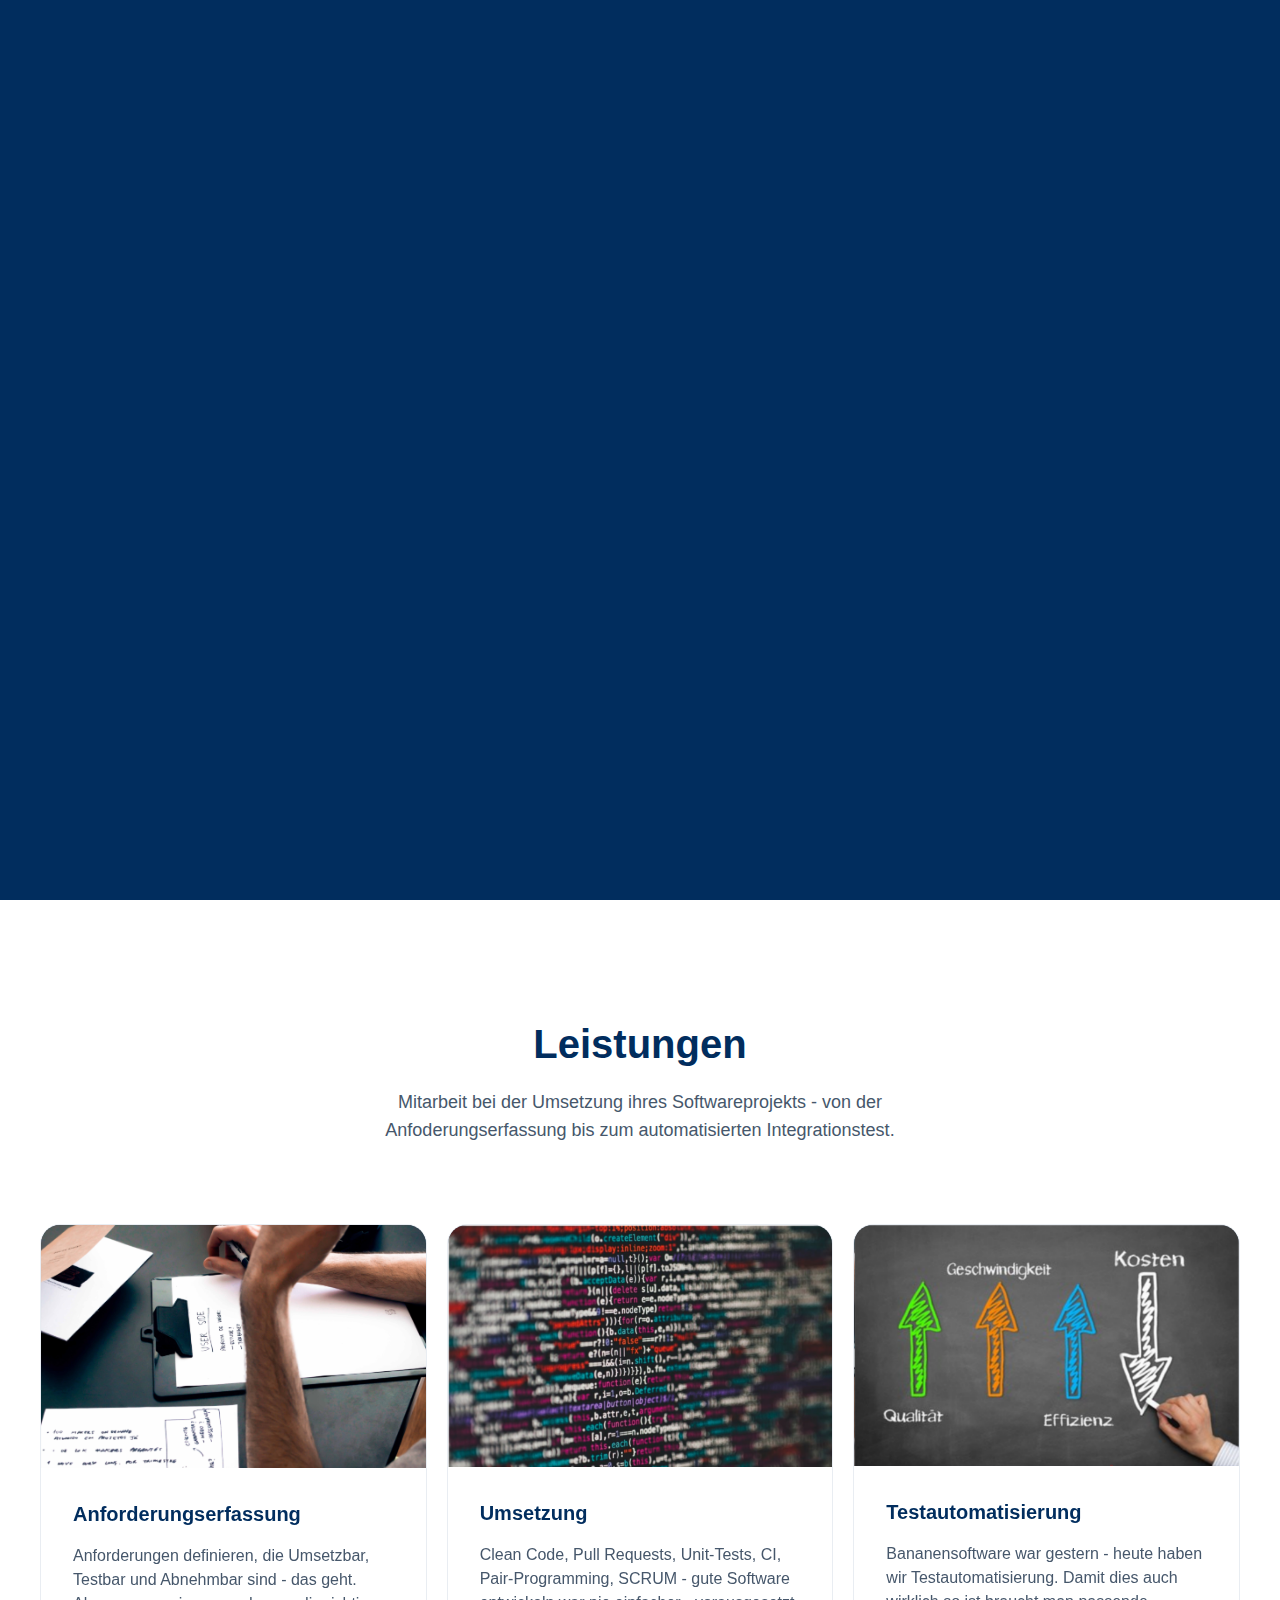
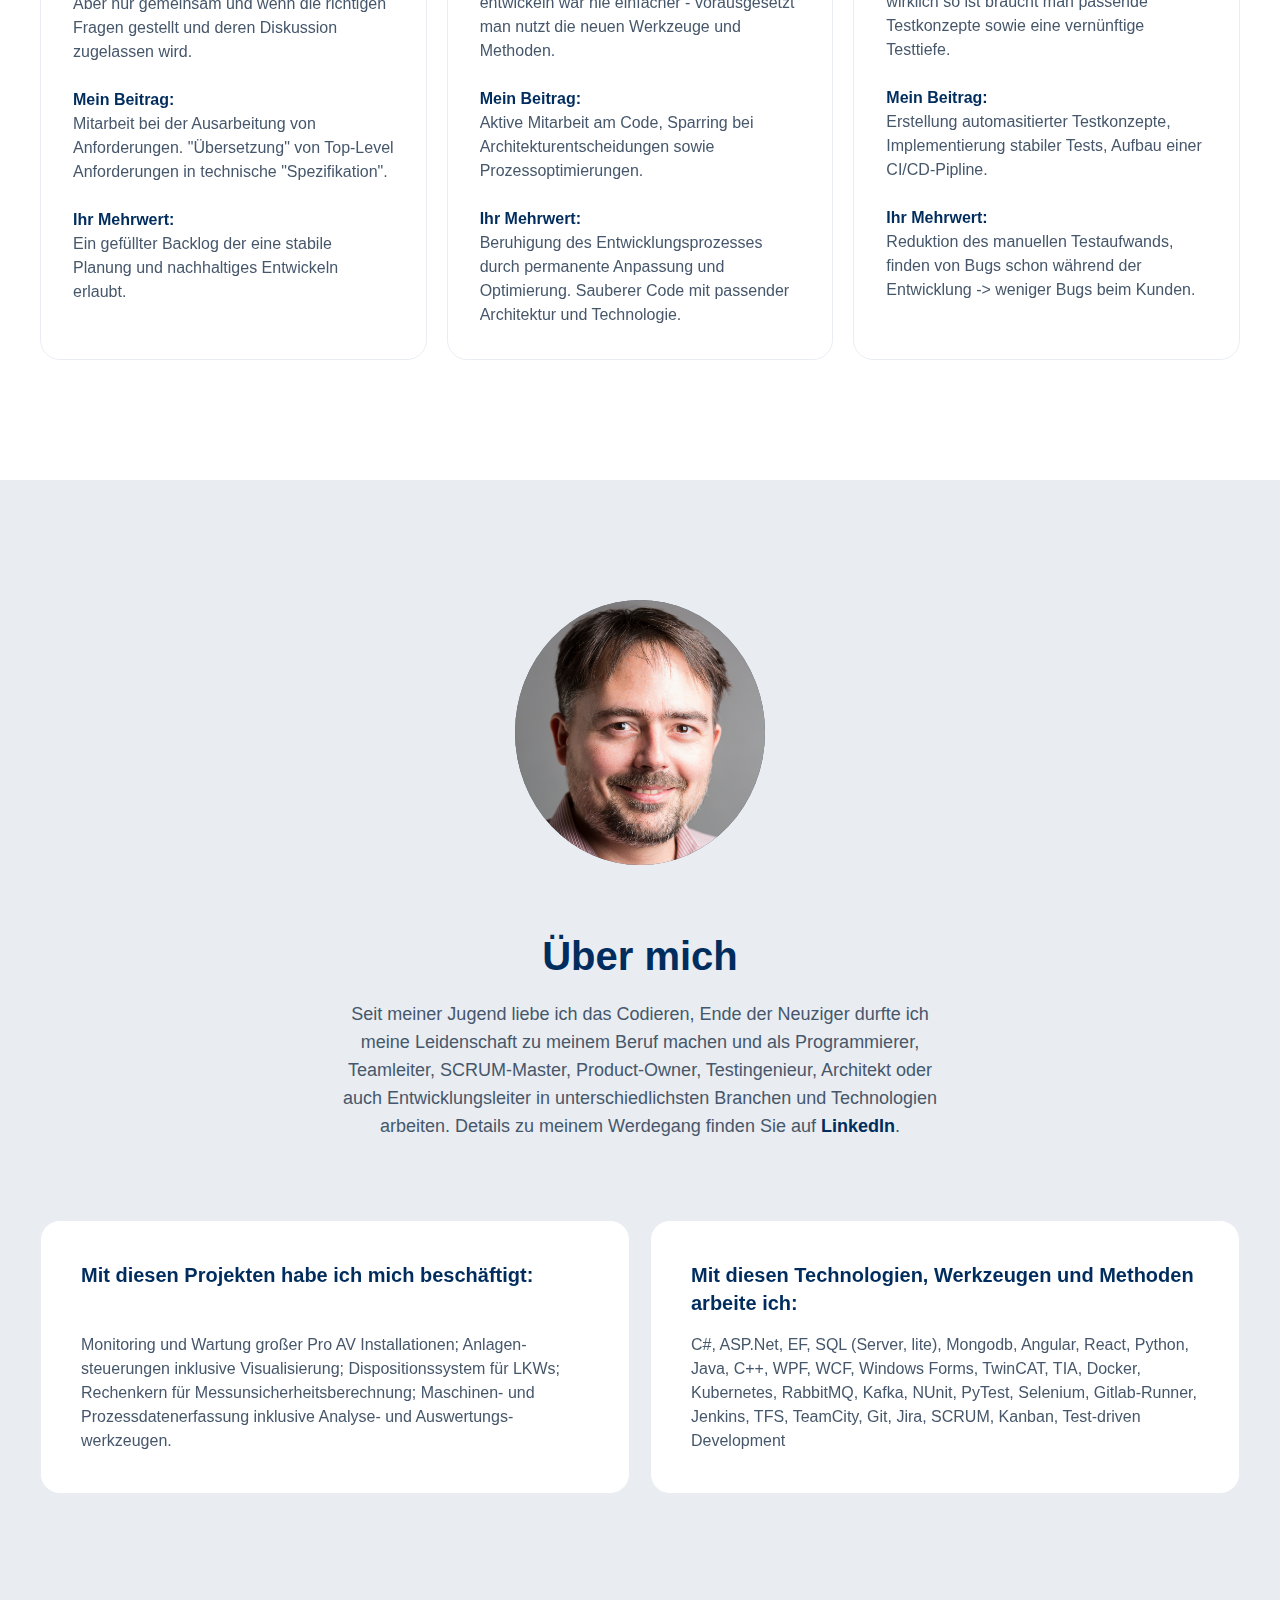
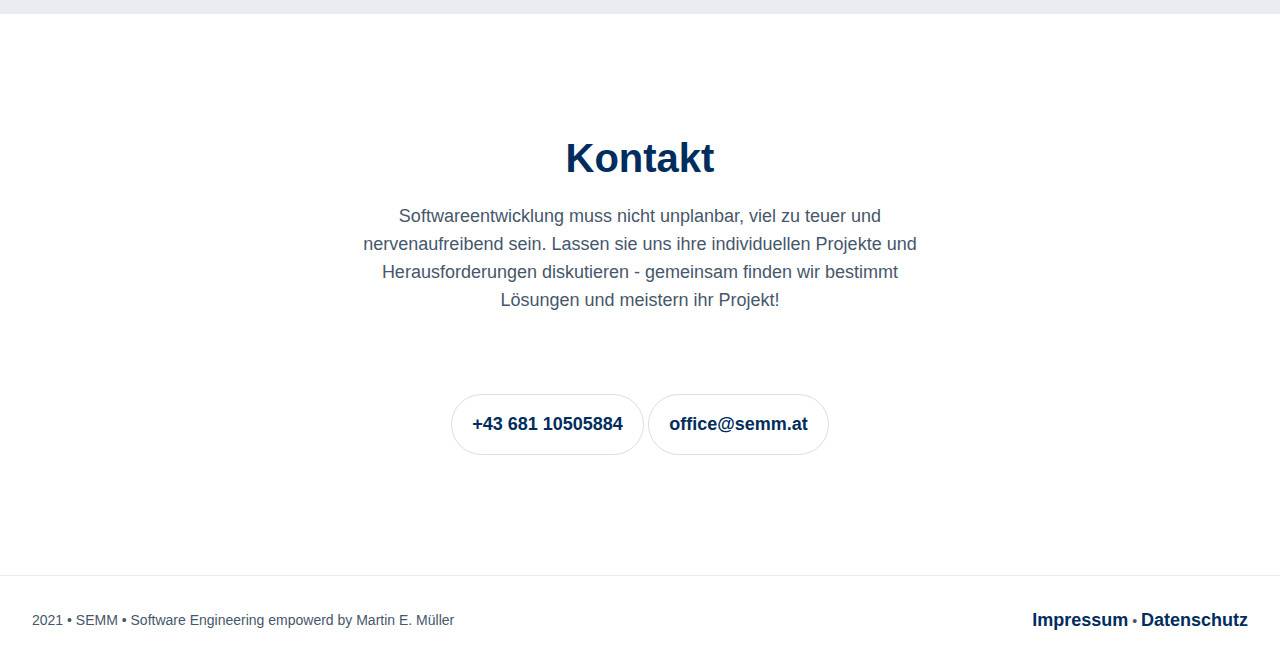
==== index.html @ 692cbeba "finishing -> semm.at" ====
<!DOCTYPE html>
<html lang="de"><head><meta http-equiv="Content-Type" content="text/html; charset=UTF-8">
		
		<title>
			SEMM - Software Engineering
		</title>
		<meta name="description" content="SEMM, Software engineering empowered by Martin E. M&uumlller">
		<meta name="keywords" content="Software, Engineering, Agile, SCRUM, Anforderungserfassung, Testautomatisierung, Deutsch, Vorarlberg">
		<meta name="viewport" content="width=device-width, initial-scale=1.0, user-scalable=yes">
		<link rel="shortcut icon" href="./images/favicon.ico" type="image/x-icon">
		<link rel="stylesheet" href="./css/normalize.css">
		<link rel="stylesheet" href="./css/style.css">
		<link rel="stylesheet" href="./css/splide.css">
	</head>
	<body>
		<section id="hero">
			<div id="semm-container">
				<img src="./images/semm.svg" alt="SEMM-Logo">
			</div>
			<div id="header-nav" class="menu-wrap">
				<img src="./images/semm-logo-transparent.svg" class="menu-logo-img" alt="SEMM-Logo">
				<input type="checkbox" id="menu-checkbox">
				<nav>
					<ul>
						<li>
							<a href="https://semm.at/#features">Leistungen</a>
						</li>
						<li>
							<a href="https://semm.at/#about">Über mich</a>
						</li>
						<li>
							<a href="https://semm.at/#contact">Kontakt</a>
						</li>
					</ul>
				</nav>
				<label for="menu-checkbox" class="menu-button">
					<a href="https://semm/#contact" class="link-button">Kontakt <i class="far fa-comment"></i></a>
				</label>
			</div>
			<div id="hero-text" class="hwrapper center clearfix">
				<span>
					Software Engineering empowerd by Martin E. M&uumlller
				</span>
				<h3>
					&nbsp;
				</h3>
				<div>
					Gemeinsam Software Entwickeln, das ist meine gro&szlig;e Leidenschaft. 
					<br>
					Anforderungserfassung, Umsetzung, Testautomatisierung
					<br>
					Ich unterstütze Sie gerne in allen Phasen.
				</div>
			</div>
			<a class="bottom-wrap" href="https://semm.at/#features"><div id="read-more-link" class="center">Mehr erfahren<div class="center" id="read-more-link-arrow"></div></div></a>
		</section>
		<section id="features">
			<div class="center-block clearfix">
				<h2>
					Leistungen
				</h2>
				<h4 class="reallygrey">
					Mitarbeit bei der Umsetzung ihres Softwareprojekts - von der Anfoderungserfassung bis zum automatisierten Integrationstest.
				</h4>
			</div>
			<div class="hperiod">
			</div>
			<div class="hwrapper clearfix center">
				<div id="features-slider" class="splide splide--slide splide--ltr splide--draggable is-active" style="visibility: visible;">
					<div class="splide__arrows"><button class="splide__arrow splide__arrow--prev" type="button" aria-controls="features-slider-track" disabled="" aria-label="Previous slide"><svg xmlns="http://www.w3.org/2000/svg" viewBox="0 0 40 40" width="40" height="40"><path d="m15.5 0.932-4.3 4.38 14.5 14.6-14.5 14.5 4.3 4.4 14.6-14.6 4.4-4.3-4.4-4.4-14.6-14.6z"></path></svg></button><button class="splide__arrow splide__arrow--next" type="button" aria-controls="features-slider-track" disabled="" aria-label="Next slide"><svg xmlns="http://www.w3.org/2000/svg" viewBox="0 0 40 40" width="40" height="40"><path d="m15.5 0.932-4.3 4.38 14.5 14.6-14.5 14.5 4.3 4.4 14.6-14.6 4.4-4.3-4.4-4.4-14.6-14.6z"></path></svg></button></div><div class="splide__track" id="features-slider-track">
						<ul class="splide__list" id="features-slider-list" style="transform: translateX(0.0104167px);">
							<li class="splide__slide is-active is-visible" id="features-slider-slide01" aria-hidden="false" tabindex="0" style="margin-right: 20px; width: 386.667px;">
								<img src="./images/anforderungserfassung.png" alt="notepad sketch">
								<div>
									<h3>
										Anforderungserfassung
									</h3>
									<p>
										Anforderungen definieren, die Umsetzbar, Testbar und Abnehmbar sind - das geht. 
										Aber nur gemeinsam und wenn die richtigen Fragen gestellt und deren Diskussion zugelassen wird.
									</p>
									<p>
										<br>
										<span class="bluebold">
											Mein Beitrag:
										</span>
										<br>
										Mitarbeit bei der Ausarbeitung von Anforderungen. "&Uuml;bersetzung" von Top-Level Anforderungen in 
										technische "Spezifikation".
										<br>
									</p>
									<p>
										<br>
										<span class="bluebold">
											Ihr Mehrwert:
										</span>
										<br>
										Ein gef&uuml;llter Backlog der eine stabile Planung und nachhaltiges Entwickeln erlaubt.
										<br>										
									</p>
								</div>
							</li>
							<li class="splide__slide is-visible" id="features-slider-slide02" aria-hidden="false" tabindex="0" style="margin-right: 20px; width: 386.667px;">
								<img src="./images/code.png" alt="code, programmierung">
								<div>
									<h3>
										Umsetzung
									</h3>
									<p>
										Clean Code, Pull Requests, Unit-Tests, CI, Pair-Programming, SCRUM - gute Software entwickeln war nie einfacher - 
										vorausgesetzt man nutzt die neuen Werkzeuge und Methoden.
									</p>
									<p>
										<br>
										<span class="bluebold">
											Mein Beitrag:
										</span>
										<br>
										Aktive Mitarbeit am Code, Sparring bei Architekturentscheidungen sowie Prozessoptimierungen. 
										<br>
									</p>
									<p>
										<br>
										<span class="bluebold">
											Ihr Mehrwert:
										</span>
										<br>
										Beruhigung des Entwicklungsprozesses durch permanente Anpassung und Optimierung. Sauberer Code mit 
										passender Architektur und Technologie.
										<br>										
									</p>
								</div>
							</li>
							<li class="splide__slide is-visible" id="features-slider-slide03" aria-hidden="false" tabindex="0" style="margin-right: 20px; width: 386.667px;">
								<img src="./images/testautomatisierung.png" alt="testautomatisierung">
								<div>
									<h3>
										Testautomatisierung
									</h3>
									<p>
										Bananensoftware war gestern - heute haben wir Testautomatisierung. Damit dies auch wirklich so ist braucht 
										man passende Testkonzepte sowie eine vernünftige Testtiefe.
									</p>
									<p>
										<br>
										<span class="bluebold">
											Mein Beitrag:
										</span>
										<br>
										Erstellung automasitierter Testkonzepte, Implementierung stabiler Tests, Aufbau einer CI/CD-Pipline.
										<br>
									</p>
									<p>
										<br>
										<span class="bluebold">
											Ihr Mehrwert:
										</span>
										<br>
										Reduktion des manuellen Testaufwands, finden von Bugs schon während der Entwicklung -> weniger 
										Bugs beim Kunden.
										<br>										
									</p>
								</div>
							</li>
						</ul>
					</div>
				</div>
			</div>
		</section>
		<section id="about">
			<div class="center-block clearfix">
				<img src="./images/mmueller.png" alt="Photo Martin Mueller">
				<h2>
					Über mich
				</h2>
				<h4 class="reallygrey">
					Seit meiner Jugend liebe ich das Codieren, Ende der Neuziger durfte ich meine Leidenschaft
					zu meinem Beruf machen und als Programmierer, Teamleiter, SCRUM-Master, Product-Owner, 
					Testingenieur, Architekt oder auch Entwicklungsleiter in unterschiedlichsten Branchen 
					und Technologien arbeiten. Details zu meinem Werdegang finden Sie auf 
					<a href="https://at.linkedin.com/in/martinernstmueller">LinkedIn</a>. 
				</h4>
			</div>
			<div class="hperiod">
			</div>
			<div class="hwrapper clearfix center">
				<div id="about-slider" class="splide splide--slide splide--ltr splide--draggable is-active" style="visibility: visible;">
					<div class="splide__arrows"><button class="splide__arrow splide__arrow--prev" type="button" aria-controls="about-slider-track" disabled="" aria-label="Previous slide"><svg xmlns="http://www.w3.org/2000/svg" viewBox="0 0 40 40" width="40" height="40"><path d="m15.5 0.932-4.3 4.38 14.5 14.6-14.5 14.5 4.3 4.4 14.6-14.6 4.4-4.3-4.4-4.4-14.6-14.6z"></path></svg></button><button class="splide__arrow splide__arrow--next" type="button" aria-controls="about-slider-track" disabled="" aria-label="Next slide"><svg xmlns="http://www.w3.org/2000/svg" viewBox="0 0 40 40" width="40" height="40"><path d="m15.5 0.932-4.3 4.38 14.5 14.6-14.5 14.5 4.3 4.4 14.6-14.6 4.4-4.3-4.4-4.4-14.6-14.6z"></path></svg></button></div><div class="splide__track" id="about-slider-track">
						<ul class="splide__list" id="about-slider-list" style="transform: translateX(0px);">
							<li class="splide__slide is-active is-visible" id="about-slider-slide01" aria-hidden="false" tabindex="0" style="margin-right: 20px; width: 590px;">
								<div>
									<h3>
										Mit diesen Projekten habe ich mich beschäftigt: </br></br>
									</h3>
									<p>
										Monitoring und Wartung großer Pro AV Installationen; Anlagen-steuerungen 
										inklusive Visualisierung; Dispositionssystem f&uuml;r LKWs; Rechenkern
										f&uuml;r Messunsicherheitsberechnung; Maschinen- und Prozessdatenerfassung 
										inklusive Analyse- und Auswertungs-werkzeugen. 
									</p>
								</div>
							</li>
							<li class="splide__slide is-visible" id="about-slider-slide02" aria-hidden="false" tabindex="0" style="margin-right: 20px; width: 590px;">
								<div>
									<h3>
										Mit diesen Technologien, Werkzeugen und Methoden arbeite ich: </h3>
									</h3>
									<p>
										C#, ASP.Net, EF, SQL (Server, lite), Mongodb, Angular, React, Python, Java, 
										C++, WPF, WCF, Windows Forms, TwinCAT, TIA, Docker, Kubernetes, RabbitMQ, Kafka, 
										NUnit, PyTest, Selenium, Gitlab-Runner, Jenkins, TFS, TeamCity, Git, Jira, 
										SCRUM, Kanban, Test-driven Development
										
									</p>
								</div>
							</li>
						</ul>
					</div>
				</div>
			</div>
		</section>
		<section id="contact">
			<div class="center-block clearfix">
				<h2>
					Kontakt
				</h2>
				<h4 class="reallygrey">
					Softwareentwicklung muss nicht unplanbar, viel zu teuer und nervenaufreibend sein. Lassen sie uns ihre 
					individuellen Projekte und Herausforderungen diskutieren - gemeinsam finden wir bestimmt L&ouml;sungen 
					und meistern ihr Projekt!
				</h4>
			</div>
			<div class="hperiod">
			</div>
			<div class="hwrapper clearfix">
				<a href="tel:+4368110505884" class="link-button"><i class="fas fa-phone"></i> +43 681 10505884</a>
				<a href="mailto:office@semm.at" class="link-button"><i class="far fa-envelope"></i> office@semm.at</a>
			</div>
		</section>
		<footer class="clearfix">
			<div class="footer-wrap">
				<p>
					<i class="far fa-copyright">
					</i>
					2021 • SEMM • Software Engineering empowerd by Martin E. M&uumlller
				</p>
				<ul>
					<li>
						<a href="https://semm.at/impressum.html" class="footer-link-right">Impressum</a>
					</li>
					<li>
						•
					</li>
					<li>
						<a href="https://semm.at/datenschutz.html">Datenschutz</a>
					</li>
				</ul>
			</div>
		</footer>
		<script src="./js/jquery-3.5.1.min.js">
		</script>
		<script src="./js/splide.min.js">
		</script>
		<script>
			$(window).on('load', function() {
				$(window).scrollTop();
			});

			new Splide('#features-slider', {
				type: 'slide',
				autoWidth: false,
				perPage: 3,
				pagination: false,
				gap: '20px',
				padding: {
					right: '0px',
					left: '0px',
				},
				breakpoints: {
					1000: {
						perPage: 2,
						pagination: true,
						gap: '20px',
						padding: {
							right: '60px',
							left: '0px',
						},
					},
					640: {
						perPage: 1,
						pagination: true,
						gap: '12px',
						padding: {
							right: '100px',
							left: '0px',
						},
					},
				},
				gap: '20px',
			}).mount();


			new Splide('#about-slider', {
				type: 'slide',
				autoWidth: false,
				perPage: 2,
				pagination: false,
				gap: '20px',
				padding: {
					right: '0px',
					left: '0px',
				},
				breakpoints: {
					640: {
						perPage: 1,
						pagination: true,
						gap: '12px',
						padding: {
							right: '60px',
							left: '0px',
						},
					},
				},

			}).mount();
		</script>
	

</body></html>
---- css/style.css ----
:root {
	--colora: #012D5E;
	--colorb: #01AEF0;
	--colorc: #498BC8;
	--colord: #E9EDF2;
	--colore: #FFFFFF;
	--colorreallygrey: #46576B;
	--colorlightgrey: #dddddd;
	--sepstyle: solid 1.5px var(--colord);
	--sememblur: blur(9px);
}

html {
	height: 100%;
	scroll-behavior: smooth;
}

* {
	box-sizing: border-box;
	-moz-box-sizing: border-box;
}

body {
	height: 100%;
	color: var(--colora);
	background: var(--colore);
	font-family: 'space_monoregular', Arial, Helvetica, sans-serif;
	font-weight: 400;
	font-size: 14px;
	line-height: 20px;
	margin: 0;
}

h1,
h2,
h3,
h4 {
	color: var(--colora);
	margin: 0;
	font-weight: 700;
}

h2 {
	font-size: 24px;
	line-height: 32px;
	margin-bottom: 20px;
}

h3 {
	font-size: 16px;
	line-height: 24px;
	margin-bottom: 16px;
}

h4 {
	font-size: 14px;
	line-height: 20px;
	font-weight: 400;
}

p,
ul,
li {
	color: var(--colorreallygrey);
	font-size: 14px;
	line-height: 20px;
	margin: 0;
}

img {
	max-width: 100%;
	height: auto;
}

a {
	font-size: 14px;
	line-height: 20px;
	font-weight: 700;
	text-decoration: none;
}

a,
a:visited {
	color: var(--colora);
	text-decoration: none;
	outline: 0;
}

a:hover,
a:focus,
a:active {
	color: var(--colorb);
	outline: 0;
}

.reallygrey {
	color: var(--colorreallygrey);
}

.bluebold {
	color: var(--colora);
	font-weight: 700;
}

.link-button {
	color: var(--colora);
	text-decoration: none;
	padding: 15px;
	display: inline-block;
	border-radius: 999px;
	border: 1px solid var(--colorlightgrey);
	background-color: var(--colore);
	font-size: 14px;
	line-height: 14px;
}

.link-button i {
	color: var(--colorb);
	vertical-align: text-bottom;
}

.link-button:hover {
	text-decoration: none;
	padding: 14px;
	border: 2px solid var(--colorb);
}

.menu-wrap {
	position: absolute;
	top: 0;
	width: 100%;
	z-index: 999;
	display: flex;
	justify-content: space-between;
	padding: 20px;
	line-height: 0;
}

.menu-logo-img {
	width: 150px;
}

.menu-button {
	margin: auto 0;
}

.menu-wrap .link-button {
	background: none;
	color: var(--colore);
	font-size: 14px;
	font-weight: 400;
}

.menu-wrap .link-button i {
	color: var(--colore);
}

nav {
	display: none;
}

nav ul {
	list-style-type: none;
	text-align: right;
}

nav ul li {
	display: inline-flex;
	padding-left: 20px;
}

nav a {
	font-size: 14px;
	font-weight: 400;
}

nav ul li a,
nav ul li a:visited {
	display: inline-block;
	padding: 0px;
	color: var(--colore);
}

#menu-checkbox {
	display: none;
}

.hwrapper {
	width: 95%;
	max-width: 1200px;
	margin: 0 auto;
}

.hperiod {
	height: 60px;
	padding: 0;
	margin: 0;
}

.center {
	text-align: center;
}

.center-block {
	text-align: center;
	margin: 0 auto;
	max-width: 80%;
}

.clearfix:before,
.clearfix:after,
.row:before,
.row:after {
	content: " ";
	display: table;
}

.clearfix:after,
.container:after,
.row:after {
	clear: both;
}

section {
	padding: 80px 0;
}

#hero {
	color: var(--colore);
	background-color: var(--colora);
	height: 100%;
	display: flex;
	align-items: center;
	overflow: hidden;
	position: relative;
	font-size: 24px;
	line-height: 32px;
	font-weight: 700;
}

#hero span {
	font-size: 14px;
	line-height: 20px;
}

@keyframes fadeInAnimation {
	0% {
		opacity: 0;
	}
	100% {
		opacity: 1;
	}
}

#header-nav {
	opacity: 0;
	animation: fadeInAnimation ease-in 3s 3s forwards;
}

#hero-text {
	width: 80%;
	opacity: 0;
	animation: fadeInAnimation ease-in 3s 3s forwards;
}

@keyframes semmAnimation {
	0% {
		transform: translate(0px) rotate(0deg) scale(0.2, 0.2);
		transform-origin: 50% 50%;
		filter: blur(1px);
	}
	30% {
		transform: translate(0px) rotate(0deg) scale(0.2, 0.2);
		transform-origin: 50% 50%;
		filter: blur(1px);
		opacity: 1;
	}
	60% {
		transform: translate(0px) rotate(0deg) scale(0.2, 0.2);
		transform-origin: 50% 50%;
		filter: var(--semmblur);
		opacity: 1;
	}
	100% {
		transform: translate(30%) rotate(90deg) scale(2.2, 2.2);
		transform-origin: 25% 50%;
		filter: var(--semmblur);
		opacity: 1;
	}
}

#semm-container {
	width: 100%;
	height: 100%;
	position: absolute;
	top: 0;
	left: 0;
	display: flex;
	justify-content: center;
	align-items: center;
	overflow: visible;
	margin: 0;
	animation: semmAnimation ease-in-out 4s forwards;
	opacity: 0;
}

@keyframes marquee {
	0% {
		transform: translateX(0);
	}
	100% {
		transform: translateX(-100%);
	}
}

#semm-container img {
	display: block;
	margin: 0;
	width: 100%;
	height: 100%;
	/*animation: marquee 20s 3s linear infinite;*/
}

.bottom-wrap {
	position: absolute;
	bottom: 0;
	width: 100%;
	display: flex;
	justify-content: center;
}

#read-more-link-arrow {
	display: block;
	margin: 8px;
	align-self: center;
	width: 16px;
	height: 16px;
	border-top: 2px solid #FFF;
	border-right: 2px solid #FFF;
	transform: rotate(135deg) skew(10deg, 10deg);
}

#read-more-link {
	padding: 0px;
	display: none;
	margin: 16px;
	flex-direction: column;
	color: var(--colore);
	font-size: 10px;
	line-height: 20px;
	font-weight: 400;
	text-decoration: none;
	opacity: 0;
	animation: fadeInAnimation ease-in 3s 3s forwards;
}

#features {
	color: var(--colora);
	background: var(--colore);
}

.slider {
	margin: 50px 0 10px!important;
}

#carousel li {
	margin-right: 5px;
}

#carousel img {
	display: block;
	opacity: 1;
	cursor: pointer;
}

#carousel img:hover {
	opacity: 1;
}

#carousel .flex-active-slide img {
	opacity: 1;
	cursor: default;
}

#about {
	color: var(--colora);
	background-color: var(--colord);
}

#about img {
	width: 80%;
	max-width: 250px;
	border: none;
	border-radius: 50%;
	background: var(--colorreallygrey);
	margin-bottom: 40px;
}

#contact {
	text-align: center;
	color: var(--colora);
	background-color: var(--colore);
}

#contact .link-button {
	margin: 0;
}

#contact .link-button:not(:last-child) {
	margin-bottom: 16px;
}

footer {
	background: var(--colore);
	color: var(--colora);
	border-top: var(--sepstyle);
}

.footer-wrap {
	display: flex;
	text-align: center;
	flex-direction: column-reverse;
	justify-content: space-between;
	padding: 8px 8px;
	font-size: 18px;
	line-height: 24px;
	align-items: center;
}

.footer-wrap ul {
	list-style-type: none;
	text-align: center;
	padding: 8px;
}

.footer-wrap p {
	font-size: 14px;
	padding: 8px;
}

.footer-wrap ul li {
	display: inline-flex;
}

.legal {
	background-color: var(--colore);
}

.legal-menu-wrap {
	position: fixed;
	top: 0;
	width: 100%;
	z-index: 999;
	display: flex;
	justify-content: space-between;
	padding: 10px;
	padding-left: 30px;
	border-bottom: var(--sepstyle);
	background-color: var(--colore);
}

.legal a {
	font-size: unset;
}

.legal h1,
.legal h2,
.legal h3,
.legal h4 {
	margin-top: 30px;
	margin-bottom: 10px;
	font-weight: 700;
}

@media only screen and (min-height: 400px) {
	#read-more-link {
		display: flex;
	}
}

@media only screen and (min-width: 800px) and (min-height: 400px) {
	body {
		font-size: 16px;
		line-height: 24px;
	}
	p {
		font-size: 16px;
		line-height: 24px;
	}
	h2 {
		font-size: 40px;
		line-height: 48px;
	}
	h3 {
		font-size: 20px;
		line-height: 28px;
	}
	h4 {
		font-size: 18px;
		line-height: 28px;
	}
	section {
		padding: 120px 0;
	}
	a {
		font-size: 18px;
		line-height: 24px;
	}
	.link-button {
		padding: 20px;
		font-size: 18px;
		line-height: 18px;
	}
	.link-button:hover {
		padding: 19px;
	}
	.hperiod {
		height: 80px;
	}
	.hwrapper {
		width: 95%;
		max-width: 1200px;
	}
	.menu-wrap {
		padding: 50px;
	}
	.menu-button {
		display: none;
	}
	nav {
		display: contents;
	}
	.center-block {
		width: 90%;
		max-width: 600px;
	}
	.footer-wrap {
		text-align: center;
		flex-direction: row;
		justify-content: space-between;
		align-items: center;
		padding: 24px 24px;
	}
	:root {
		--semmblur: blur(30px);
	}
	#hero {
		font-size: 36px;
		line-height: 42px;
	}
	#hero span {
		font-size: 16px;
		line-height: 24px;
	}
	#hero-text {
		max-width: 1500px;
	}
	#read-more-link-bar {
		display: none;
	}
	#about img {
		margin-bottom: 60px;
	}
	#contact .link-button:not(:last-child) {
		margin-bottom: 0px;
	}
}
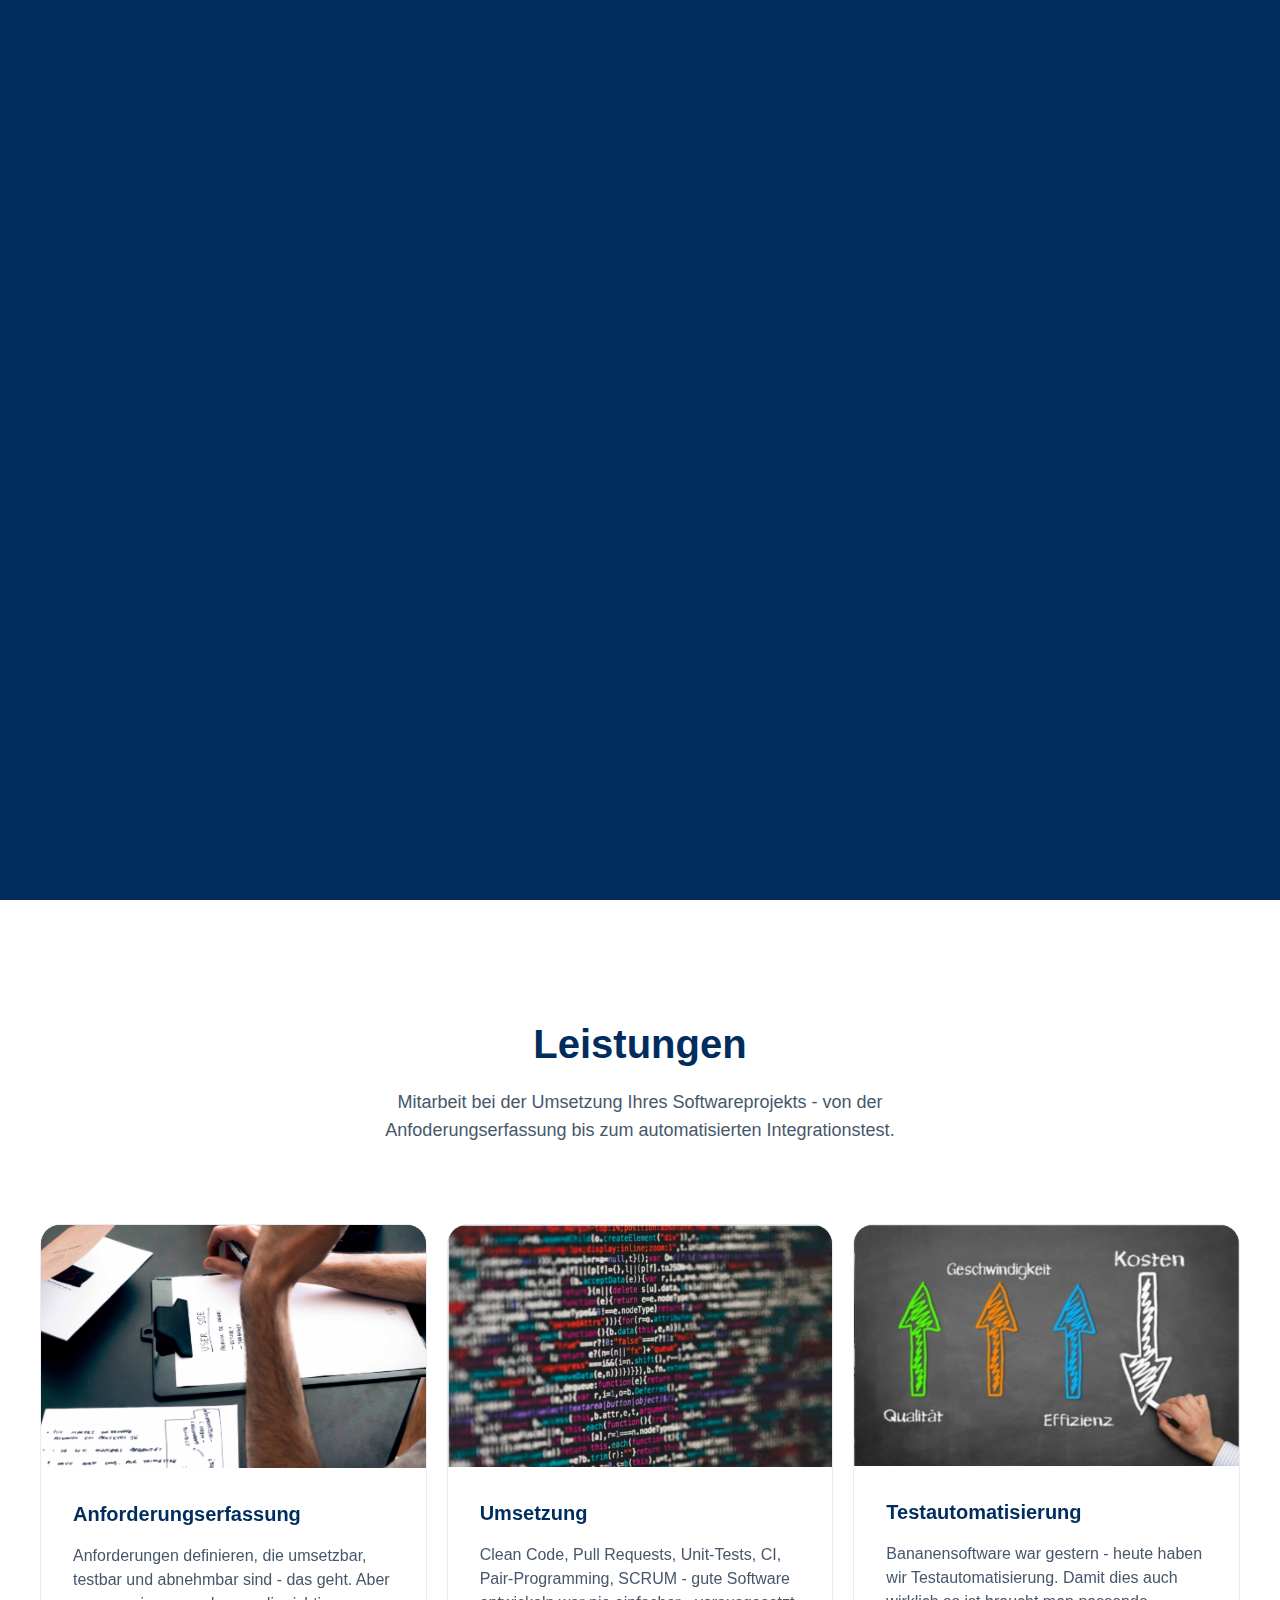
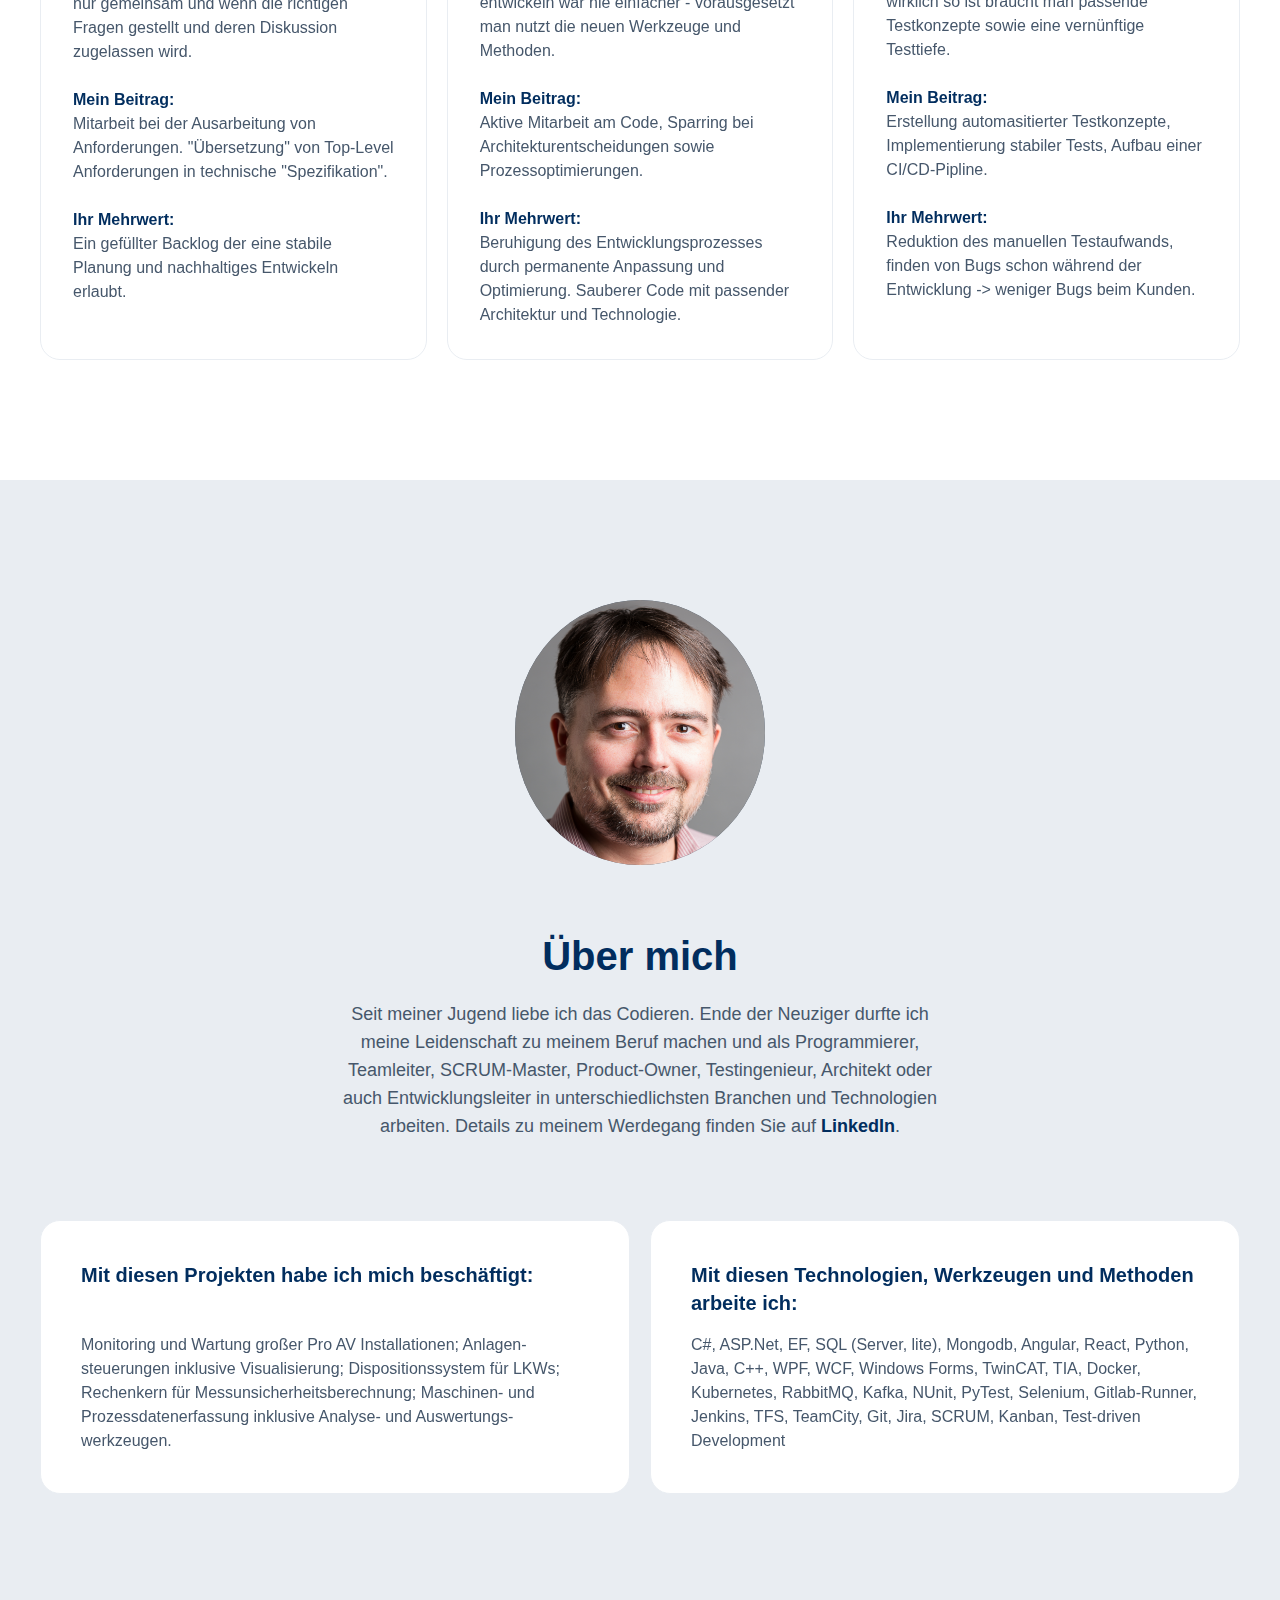
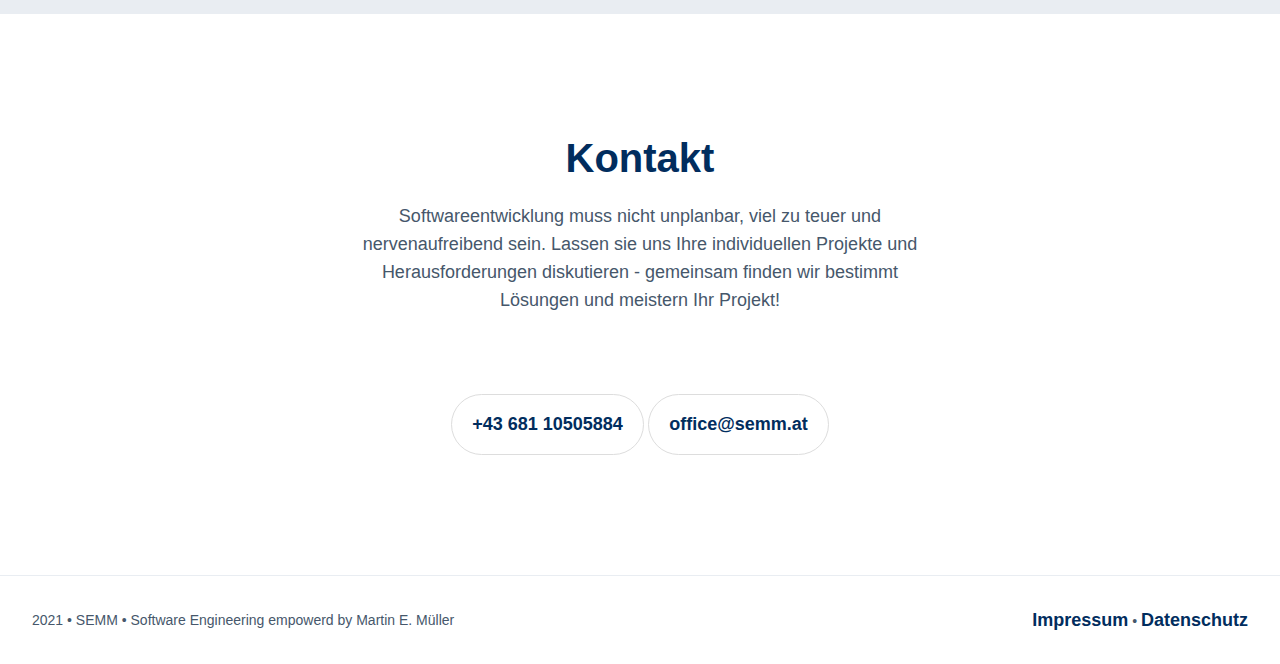
==== commit df58579e: "fix some typos" ====
--- a/index.html
+++ b/index.html
@@ -34,7 +34,7 @@
 					</ul>
 				</nav>
 				<label for="menu-checkbox" class="menu-button">
-					<a href="https://semm/#contact" class="link-button">Kontakt <i class="far fa-comment"></i></a>
+					<a href="https://semm.at/#contact" class="link-button">Kontakt <i class="far fa-comment"></i></a>
 				</label>
 			</div>
 			<div id="hero-text" class="hwrapper center clearfix">
@@ -47,7 +47,7 @@
 				<div>
 					Gemeinsam Software Entwickeln, das ist meine gro&szlig;e Leidenschaft. 
 					<br>
-					Anforderungserfassung, Umsetzung, Testautomatisierung
+					Anforderungserfassung, Umsetzung, Testautomatisierung.
 					<br>
 					Ich unterstütze Sie gerne in allen Phasen.
 				</div>
@@ -60,7 +60,7 @@
 					Leistungen
 				</h2>
 				<h4 class="reallygrey">
-					Mitarbeit bei der Umsetzung ihres Softwareprojekts - von der Anfoderungserfassung bis zum automatisierten Integrationstest.
+					Mitarbeit bei der Umsetzung Ihres Softwareprojekts - von der Anfoderungserfassung bis zum automatisierten Integrationstest.
 				</h4>
 			</div>
 			<div class="hperiod">
@@ -76,7 +76,7 @@
 										Anforderungserfassung
 									</h3>
 									<p>
-										Anforderungen definieren, die Umsetzbar, Testbar und Abnehmbar sind - das geht. 
+										Anforderungen definieren, die umsetzbar, testbar und abnehmbar sind - das geht. 
 										Aber nur gemeinsam und wenn die richtigen Fragen gestellt und deren Diskussion zugelassen wird.
 									</p>
 									<p>
@@ -174,7 +174,7 @@
 					Über mich
 				</h2>
 				<h4 class="reallygrey">
-					Seit meiner Jugend liebe ich das Codieren, Ende der Neuziger durfte ich meine Leidenschaft
+					Seit meiner Jugend liebe ich das Codieren. Ende der Neuziger durfte ich meine Leidenschaft
 					zu meinem Beruf machen und als Programmierer, Teamleiter, SCRUM-Master, Product-Owner, 
 					Testingenieur, Architekt oder auch Entwicklungsleiter in unterschiedlichsten Branchen 
 					und Technologien arbeiten. Details zu meinem Werdegang finden Sie auf 
@@ -225,9 +225,9 @@
 					Kontakt
 				</h2>
 				<h4 class="reallygrey">
-					Softwareentwicklung muss nicht unplanbar, viel zu teuer und nervenaufreibend sein. Lassen sie uns ihre 
+					Softwareentwicklung muss nicht unplanbar, viel zu teuer und nervenaufreibend sein. Lassen sie uns Ihre 
 					individuellen Projekte und Herausforderungen diskutieren - gemeinsam finden wir bestimmt L&ouml;sungen 
-					und meistern ihr Projekt!
+					und meistern Ihr Projekt!
 				</h4>
 			</div>
 			<div class="hperiod">
--- a/css/style.css
+++ b/css/style.css
@@ -7,7 +7,7 @@
 	--colorreallygrey: #46576B;
 	--colorlightgrey: #dddddd;
 	--sepstyle: solid 1.5px var(--colord);
-	--sememblur: blur(9px);
+	--semmblur: blur(9px);
 }
 
 html {
@@ -564,4 +564,4 @@
 	#contact .link-button:not(:last-child) {
 		margin-bottom: 0px;
 	}
-}+}
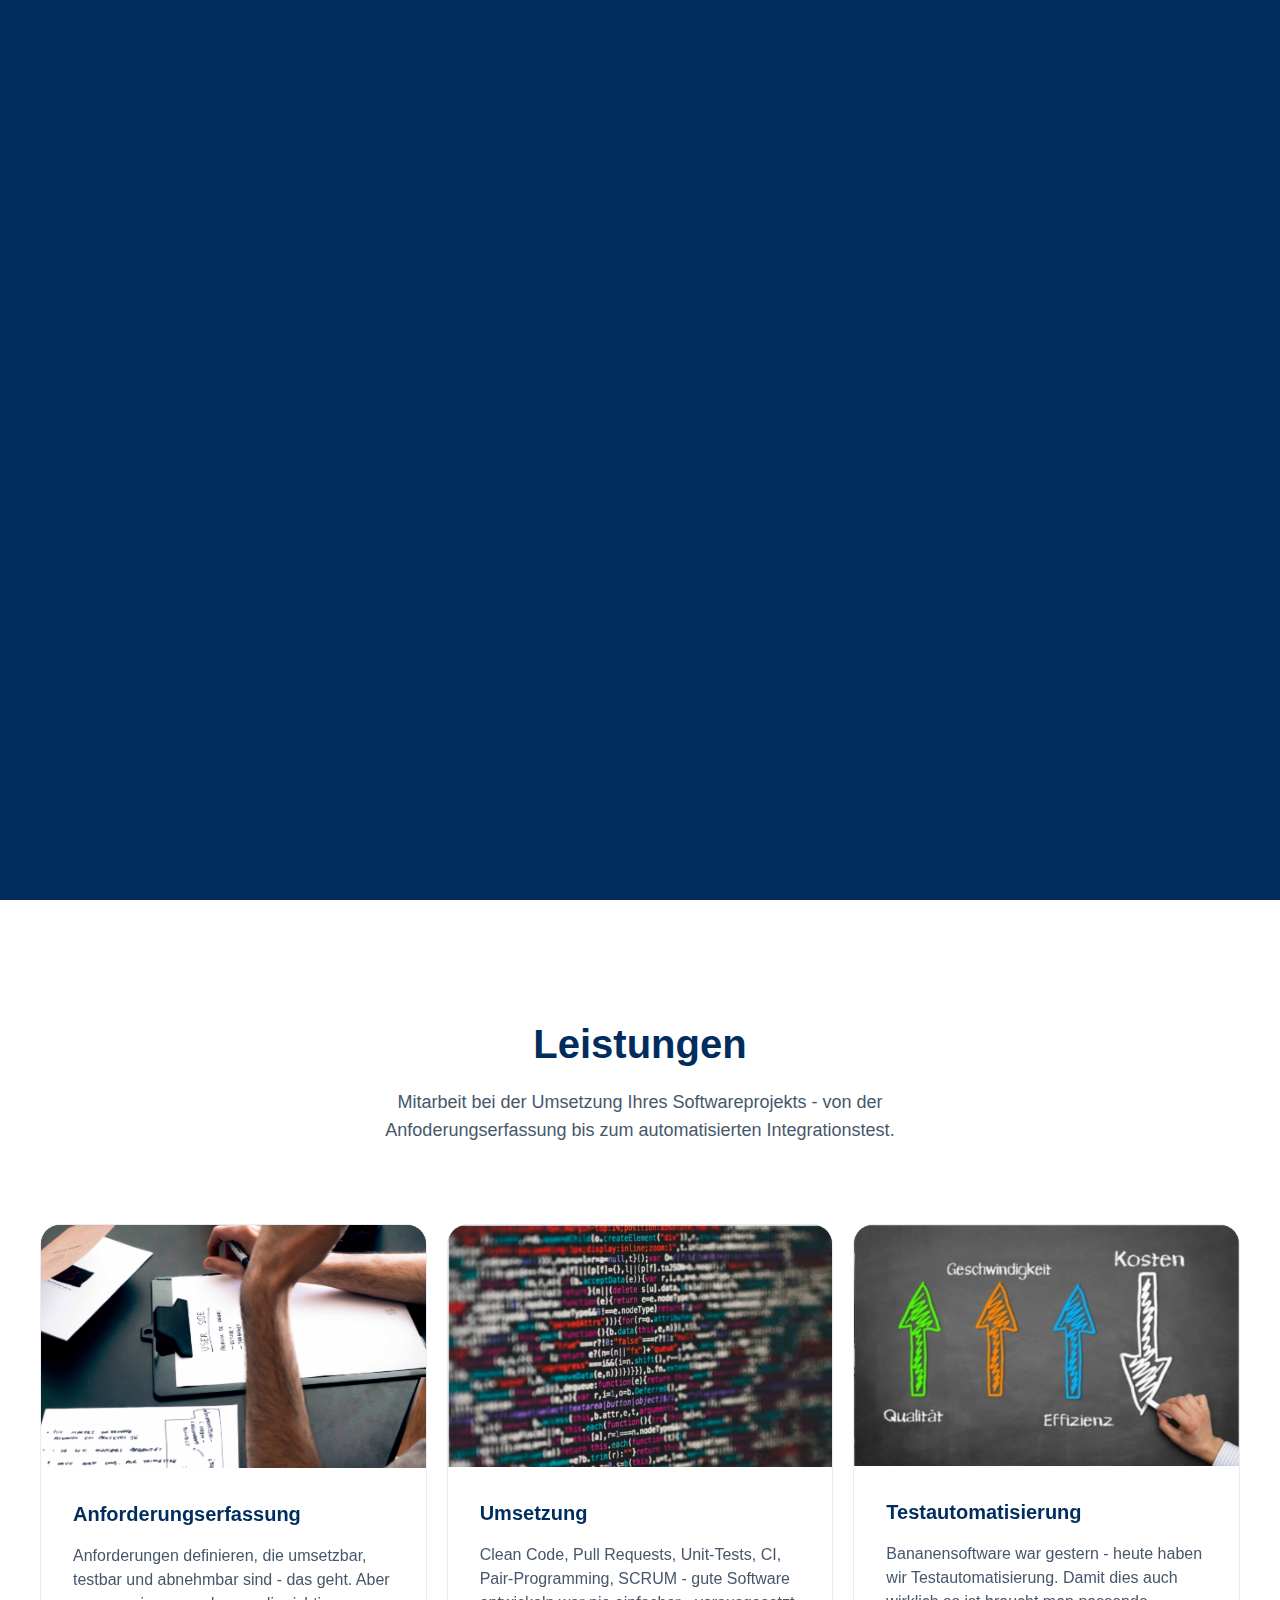
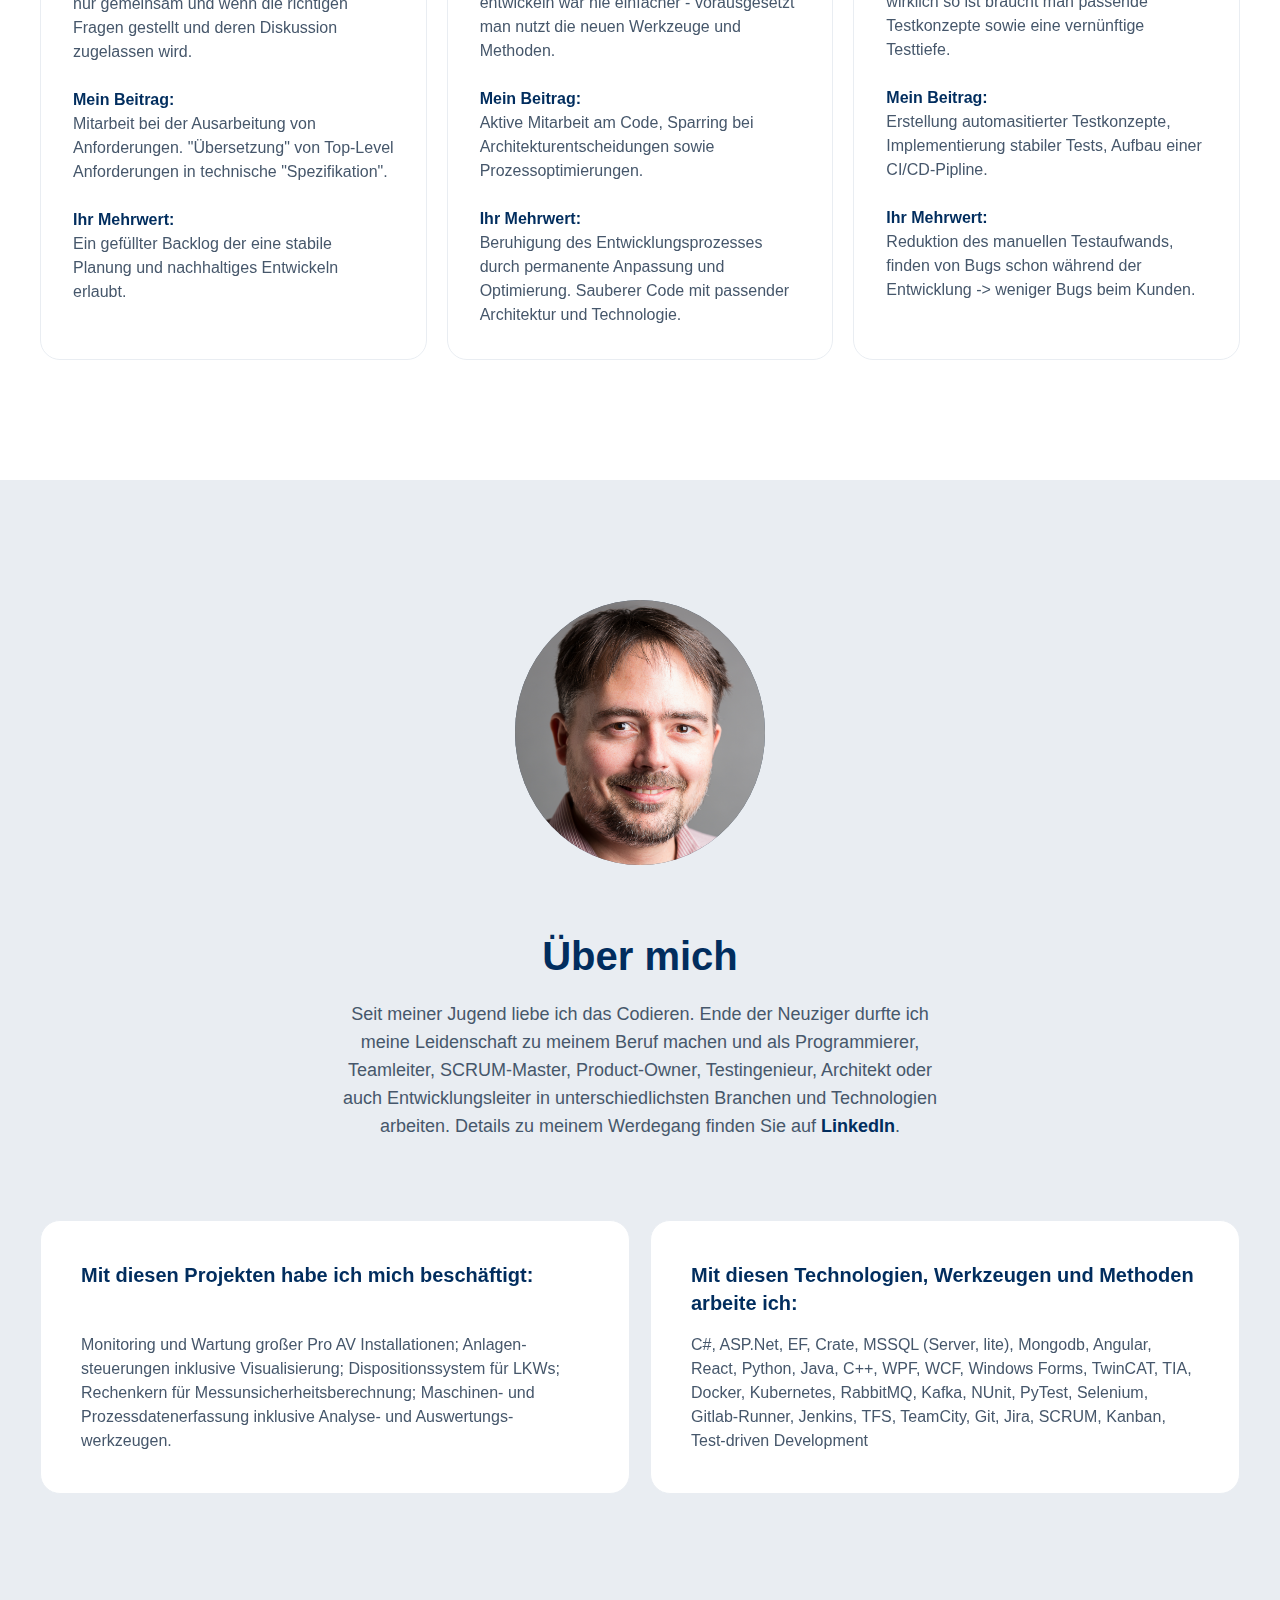
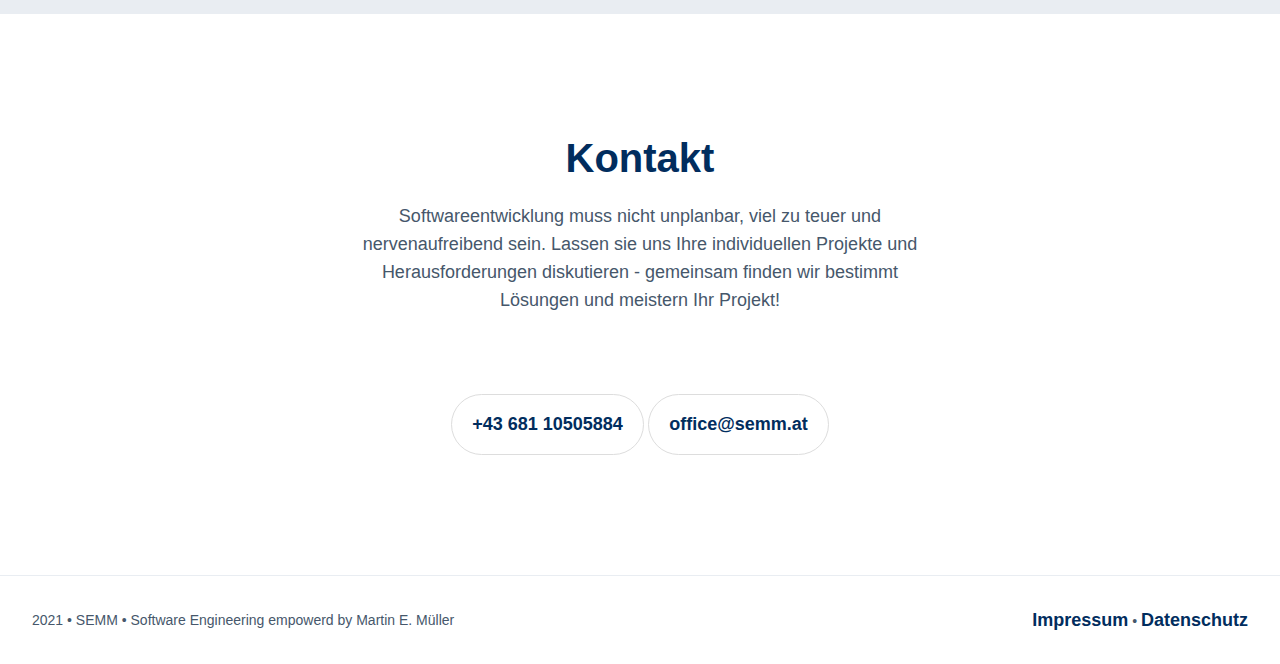
==== commit 34cbbdd5: "added crate to technologies, add linkedin pngg" ====
--- a/index.html
+++ b/index.html
@@ -206,7 +206,7 @@
 										Mit diesen Technologien, Werkzeugen und Methoden arbeite ich: </h3>
 									</h3>
 									<p>
-										C#, ASP.Net, EF, SQL (Server, lite), Mongodb, Angular, React, Python, Java, 
+										C#, ASP.Net, EF, Crate, MSSQL (Server, lite), Mongodb, Angular, React, Python, Java, 
 										C++, WPF, WCF, Windows Forms, TwinCAT, TIA, Docker, Kubernetes, RabbitMQ, Kafka, 
 										NUnit, PyTest, Selenium, Gitlab-Runner, Jenkins, TFS, TeamCity, Git, Jira, 
 										SCRUM, Kanban, Test-driven Development
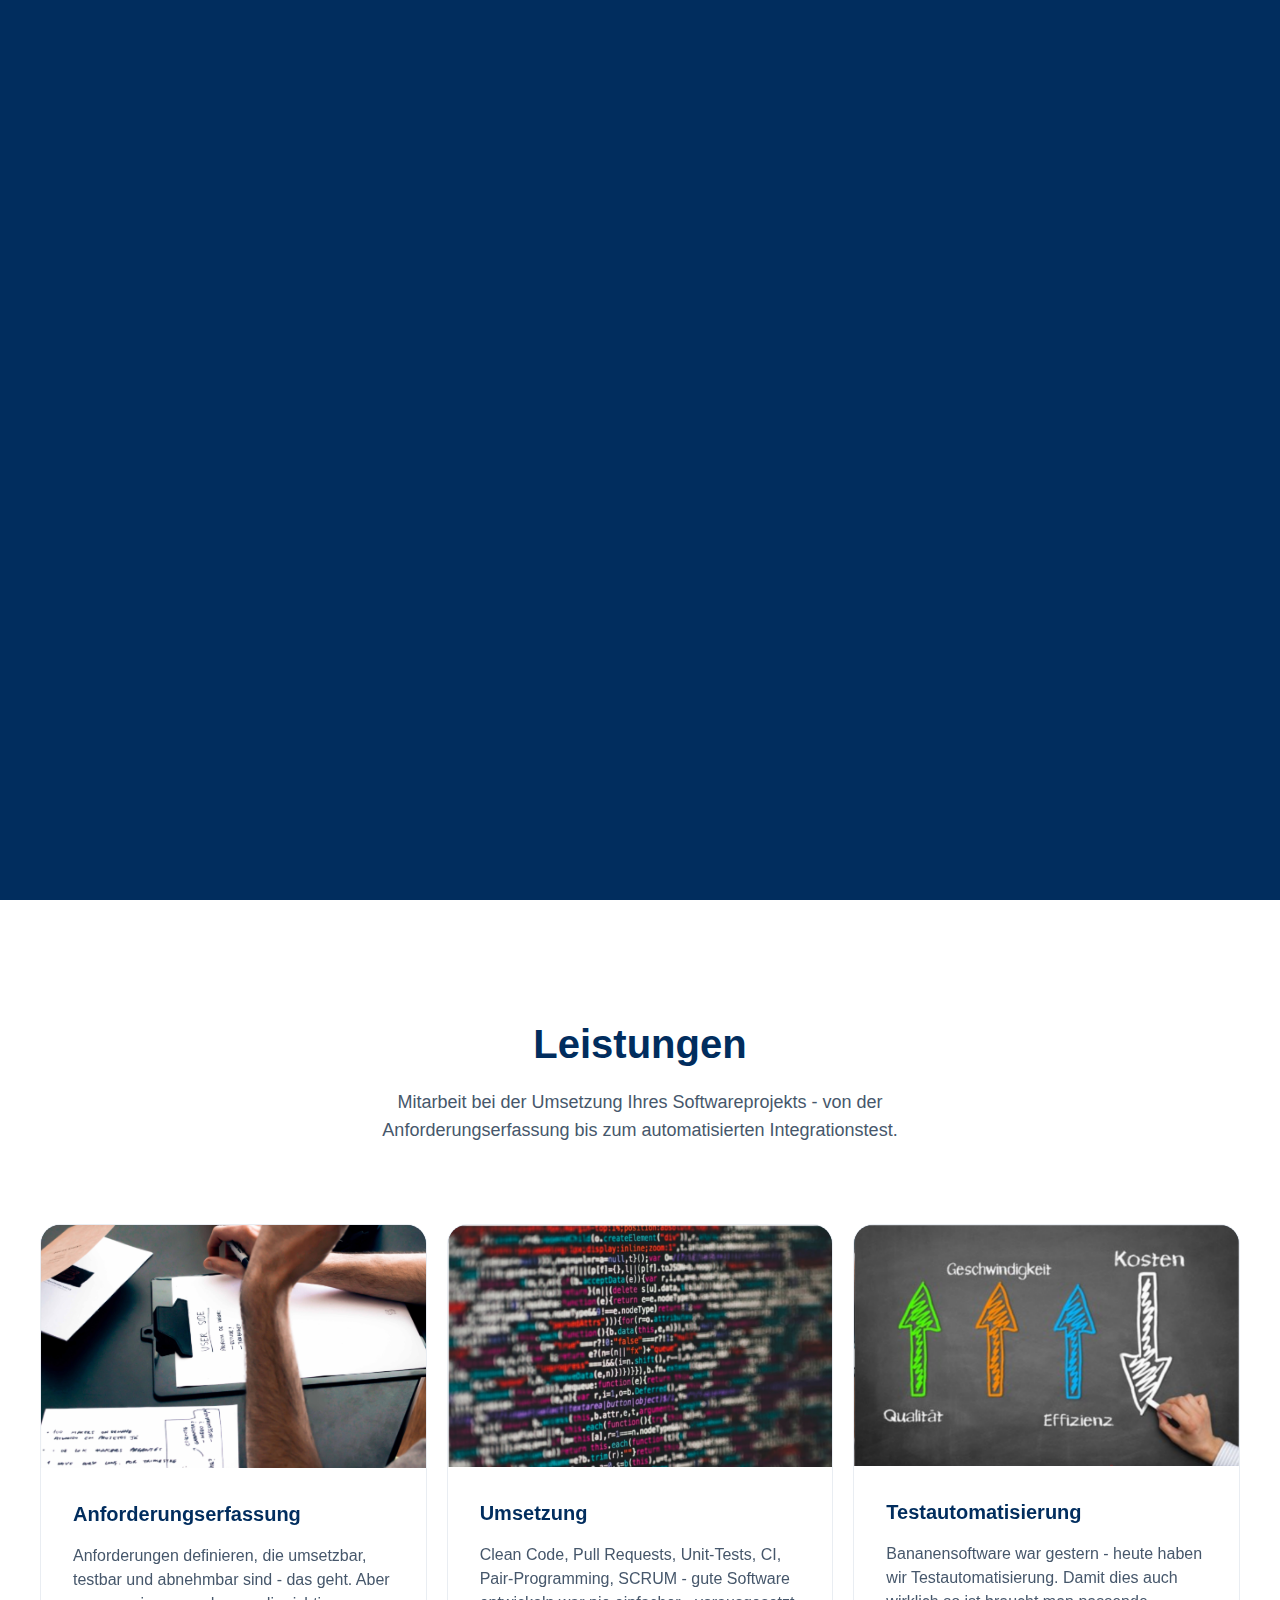
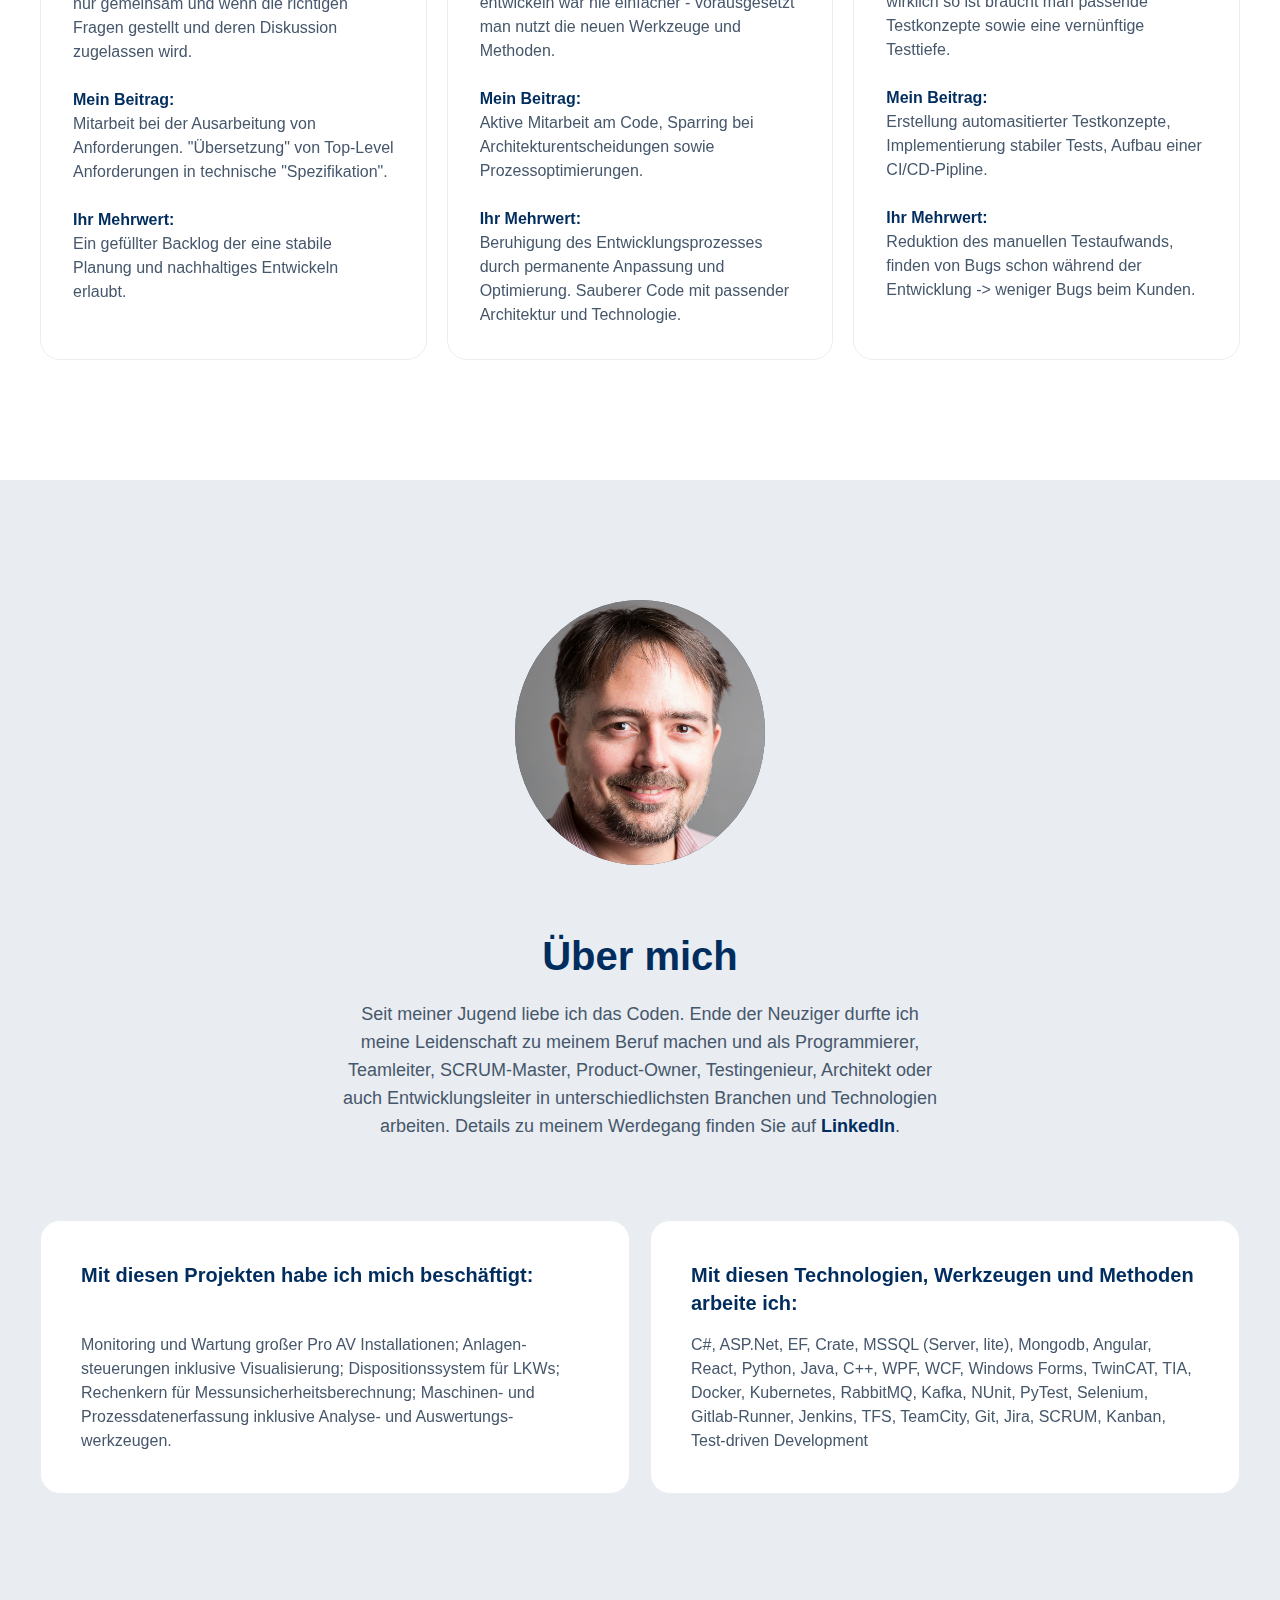
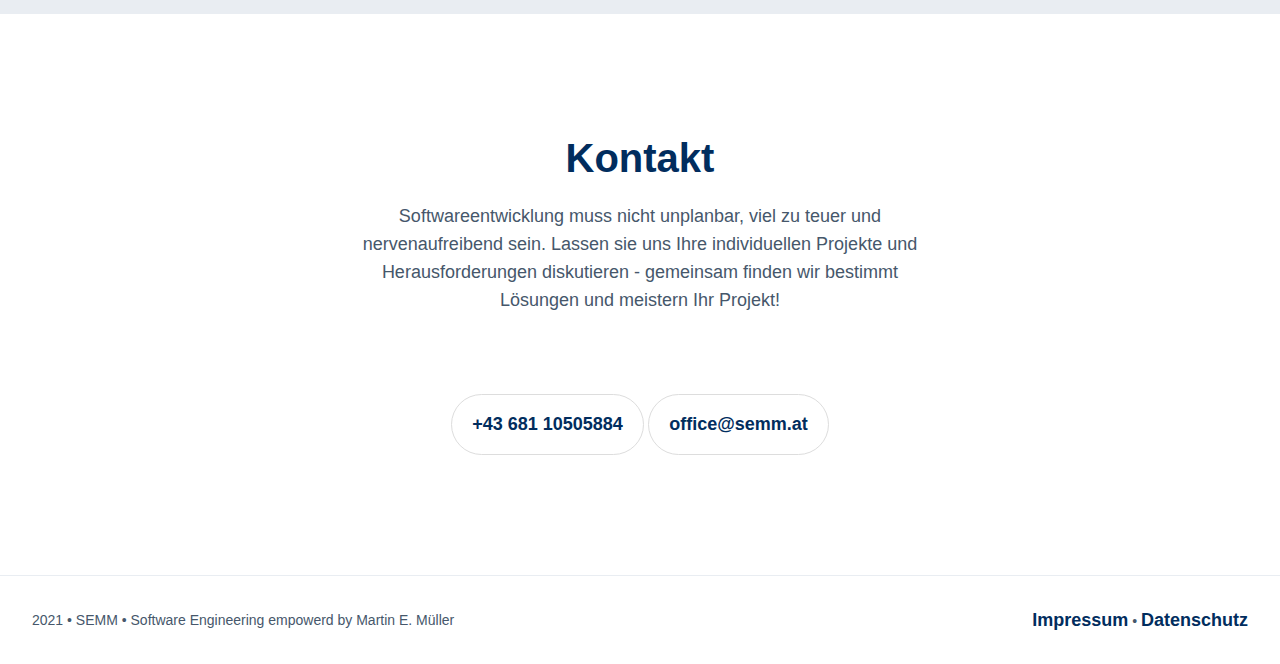
==== commit e6492052: "typo und coden statt codieren" ====
--- a/index.html
+++ b/index.html
@@ -60,7 +60,7 @@
 					Leistungen
 				</h2>
 				<h4 class="reallygrey">
-					Mitarbeit bei der Umsetzung Ihres Softwareprojekts - von der Anfoderungserfassung bis zum automatisierten Integrationstest.
+					Mitarbeit bei der Umsetzung Ihres Softwareprojekts - von der Anforderungserfassung bis zum automatisierten Integrationstest.
 				</h4>
 			</div>
 			<div class="hperiod">
@@ -174,7 +174,7 @@
 					Über mich
 				</h2>
 				<h4 class="reallygrey">
-					Seit meiner Jugend liebe ich das Codieren. Ende der Neuziger durfte ich meine Leidenschaft
+					Seit meiner Jugend liebe ich das Coden. Ende der Neuziger durfte ich meine Leidenschaft
 					zu meinem Beruf machen und als Programmierer, Teamleiter, SCRUM-Master, Product-Owner, 
 					Testingenieur, Architekt oder auch Entwicklungsleiter in unterschiedlichsten Branchen 
 					und Technologien arbeiten. Details zu meinem Werdegang finden Sie auf 
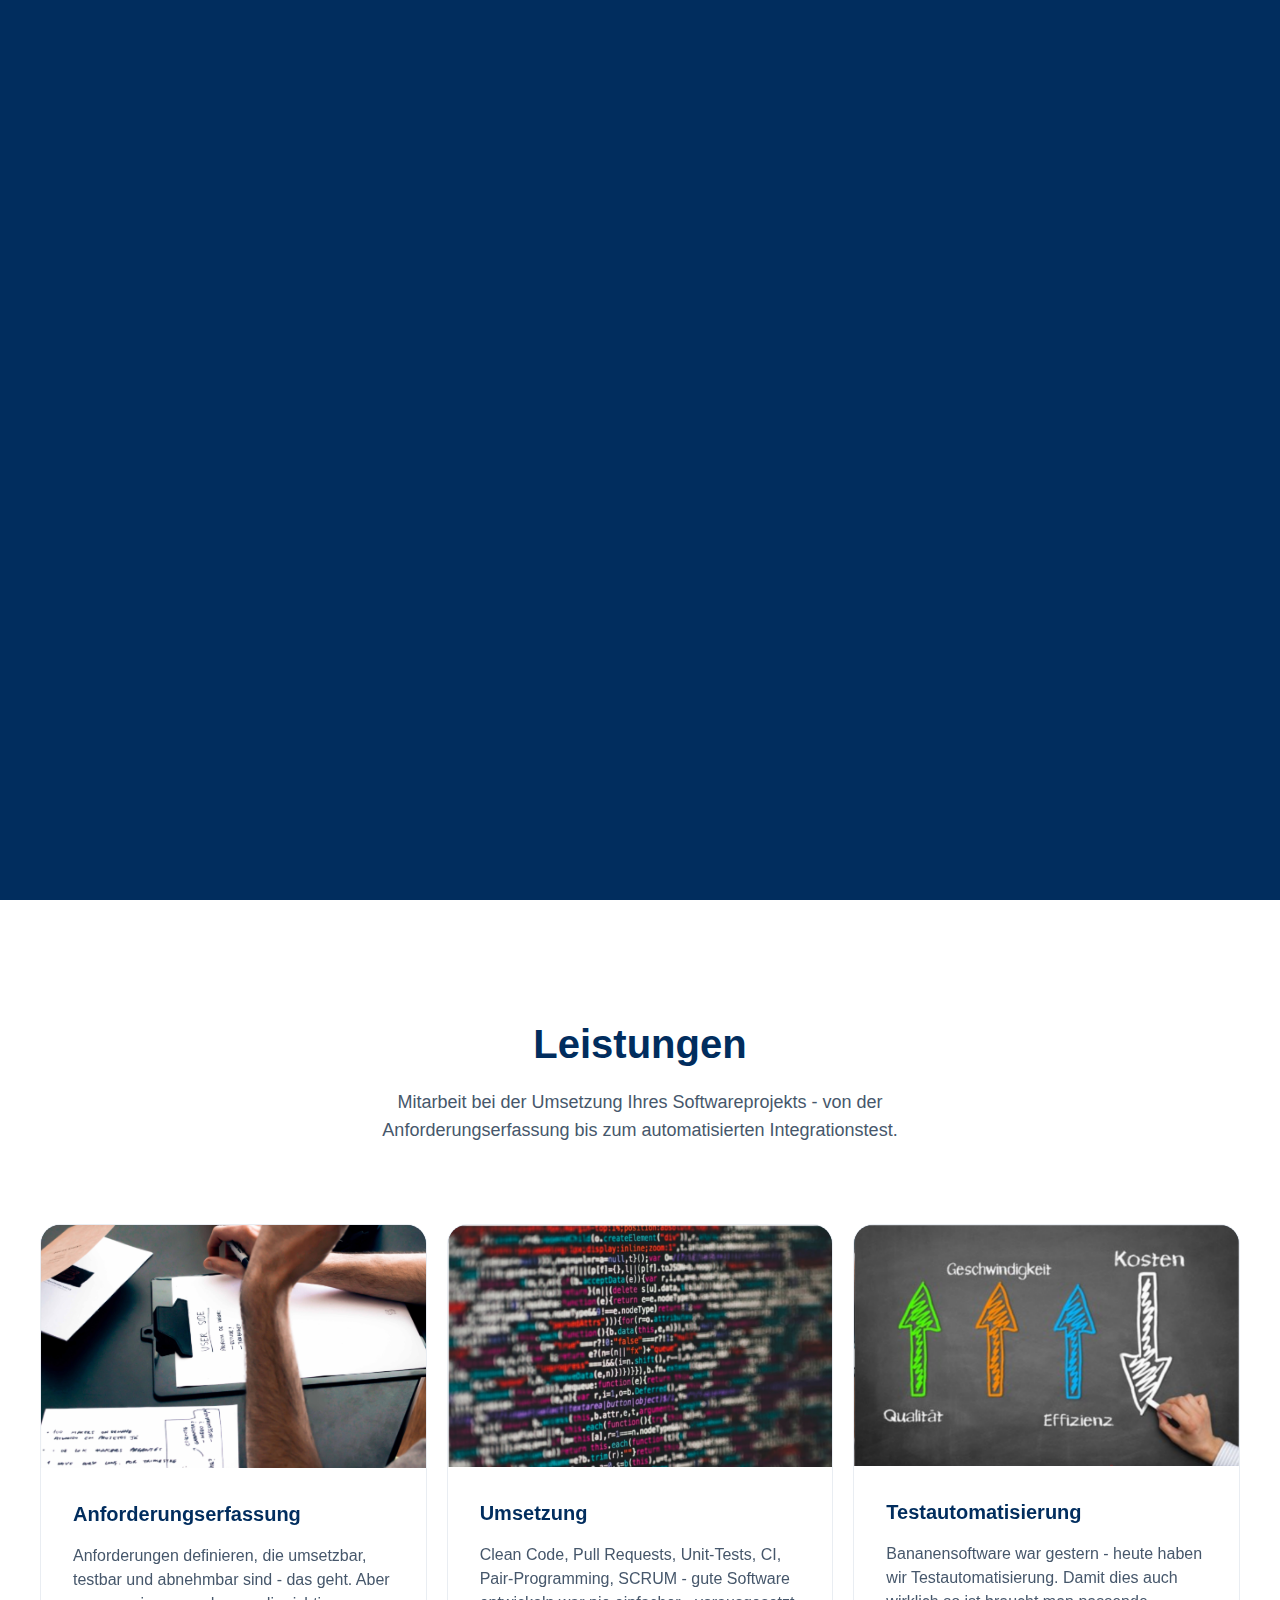
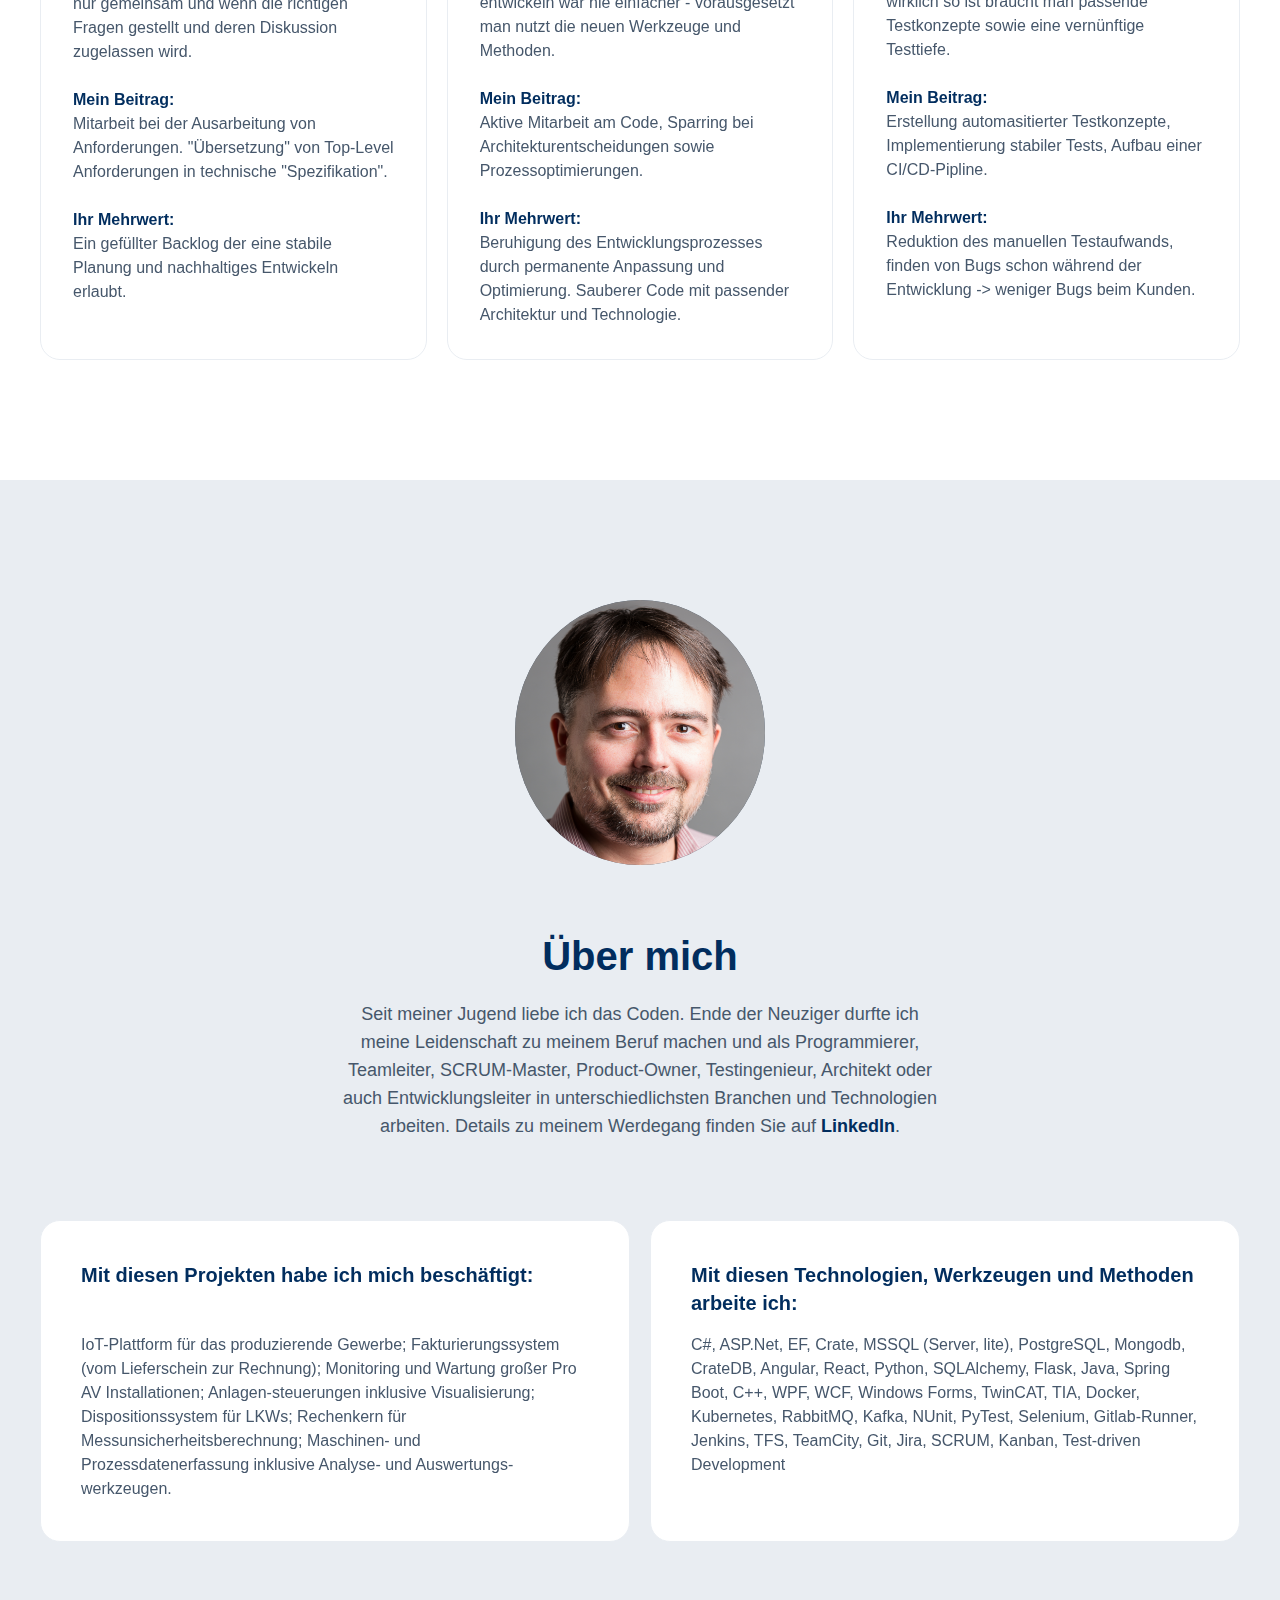
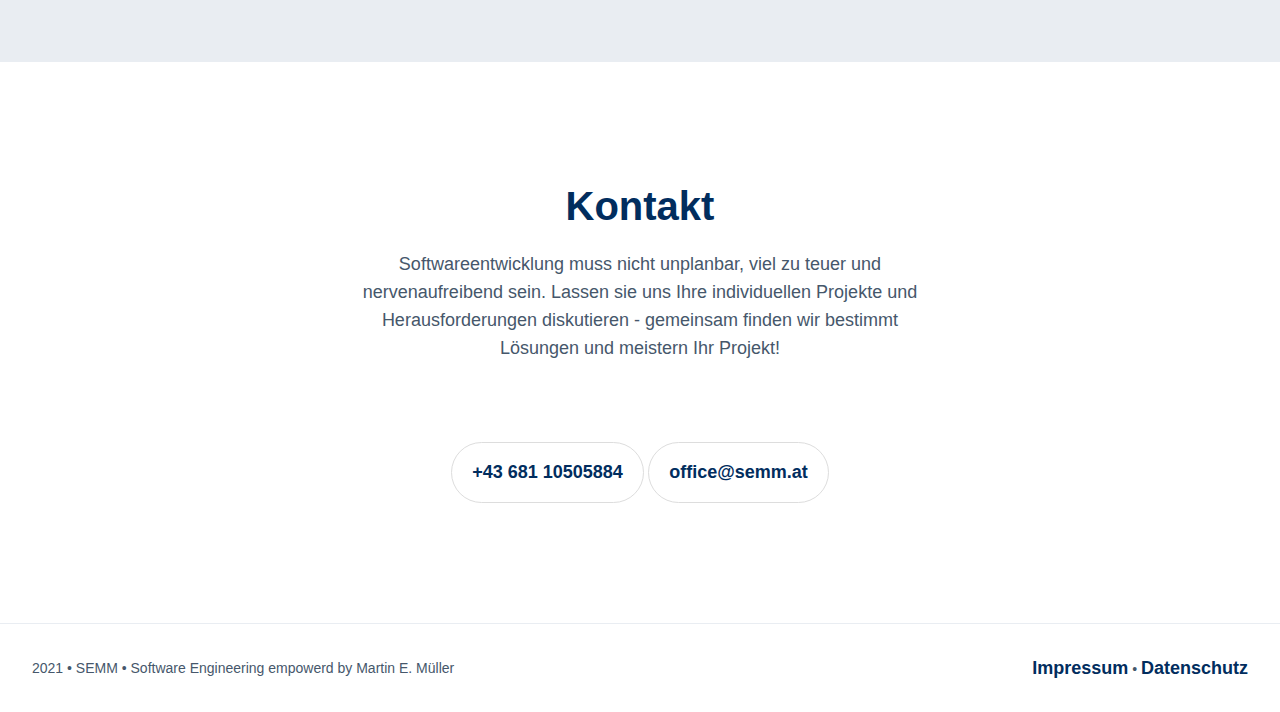
==== commit 0cd4e7b2: "https -> http, neue Datenschutzverordnung" ====
--- a/index.html
+++ b/index.html
@@ -23,18 +23,18 @@
 				<nav>
 					<ul>
 						<li>
-							<a href="https://semm.at/#features">Leistungen</a>
+							<a href="http://semm.at/#features">Leistungen</a>
 						</li>
 						<li>
-							<a href="https://semm.at/#about">Über mich</a>
+							<a href="http://semm.at/#about">Über mich</a>
 						</li>
 						<li>
-							<a href="https://semm.at/#contact">Kontakt</a>
+							<a href="http://semm.at/#contact">Kontakt</a>
 						</li>
 					</ul>
 				</nav>
 				<label for="menu-checkbox" class="menu-button">
-					<a href="https://semm.at/#contact" class="link-button">Kontakt <i class="far fa-comment"></i></a>
+					<a href="http://semm.at/#contact" class="link-button">Kontakt <i class="far fa-comment"></i></a>
 				</label>
 			</div>
 			<div id="hero-text" class="hwrapper center clearfix">
@@ -52,7 +52,7 @@
 					Ich unterstütze Sie gerne in allen Phasen.
 				</div>
 			</div>
-			<a class="bottom-wrap" href="https://semm.at/#features"><div id="read-more-link" class="center">Mehr erfahren<div class="center" id="read-more-link-arrow"></div></div></a>
+			<a class="bottom-wrap" href="http://semm.at/#features"><div id="read-more-link" class="center">Mehr erfahren<div class="center" id="read-more-link-arrow"></div></div></a>
 		</section>
 		<section id="features">
 			<div class="center-block clearfix">
@@ -193,6 +193,7 @@
 										Mit diesen Projekten habe ich mich beschäftigt: </br></br>
 									</h3>
 									<p>
+										IoT-Plattform für das produzierende Gewerbe; Fakturierungssystem (vom Lieferschein zur Rechnung); 
 										Monitoring und Wartung großer Pro AV Installationen; Anlagen-steuerungen 
 										inklusive Visualisierung; Dispositionssystem f&uuml;r LKWs; Rechenkern
 										f&uuml;r Messunsicherheitsberechnung; Maschinen- und Prozessdatenerfassung 
@@ -206,8 +207,8 @@
 										Mit diesen Technologien, Werkzeugen und Methoden arbeite ich: </h3>
 									</h3>
 									<p>
-										C#, ASP.Net, EF, Crate, MSSQL (Server, lite), Mongodb, Angular, React, Python, Java, 
-										C++, WPF, WCF, Windows Forms, TwinCAT, TIA, Docker, Kubernetes, RabbitMQ, Kafka, 
+										C#, ASP.Net, EF, Crate, MSSQL (Server, lite), PostgreSQL, Mongodb, CrateDB, Angular, React, Python, SQLAlchemy, Flask,
+										 Java, Spring Boot, C++, WPF, WCF, Windows Forms, TwinCAT, TIA, Docker, Kubernetes, RabbitMQ, Kafka, 
 										NUnit, PyTest, Selenium, Gitlab-Runner, Jenkins, TFS, TeamCity, Git, Jira, 
 										SCRUM, Kanban, Test-driven Development
 										
@@ -246,13 +247,13 @@
 				</p>
 				<ul>
 					<li>
-						<a href="https://semm.at/impressum.html" class="footer-link-right">Impressum</a>
+						<a href="http://semm.at/impressum.html" class="footer-link-right">Impressum</a>
 					</li>
 					<li>
 						•
 					</li>
 					<li>
-						<a href="https://semm.at/datenschutz.html">Datenschutz</a>
+						<a href="http://semm.at/datenschutz.html">Datenschutz</a>
 					</li>
 				</ul>
 			</div>
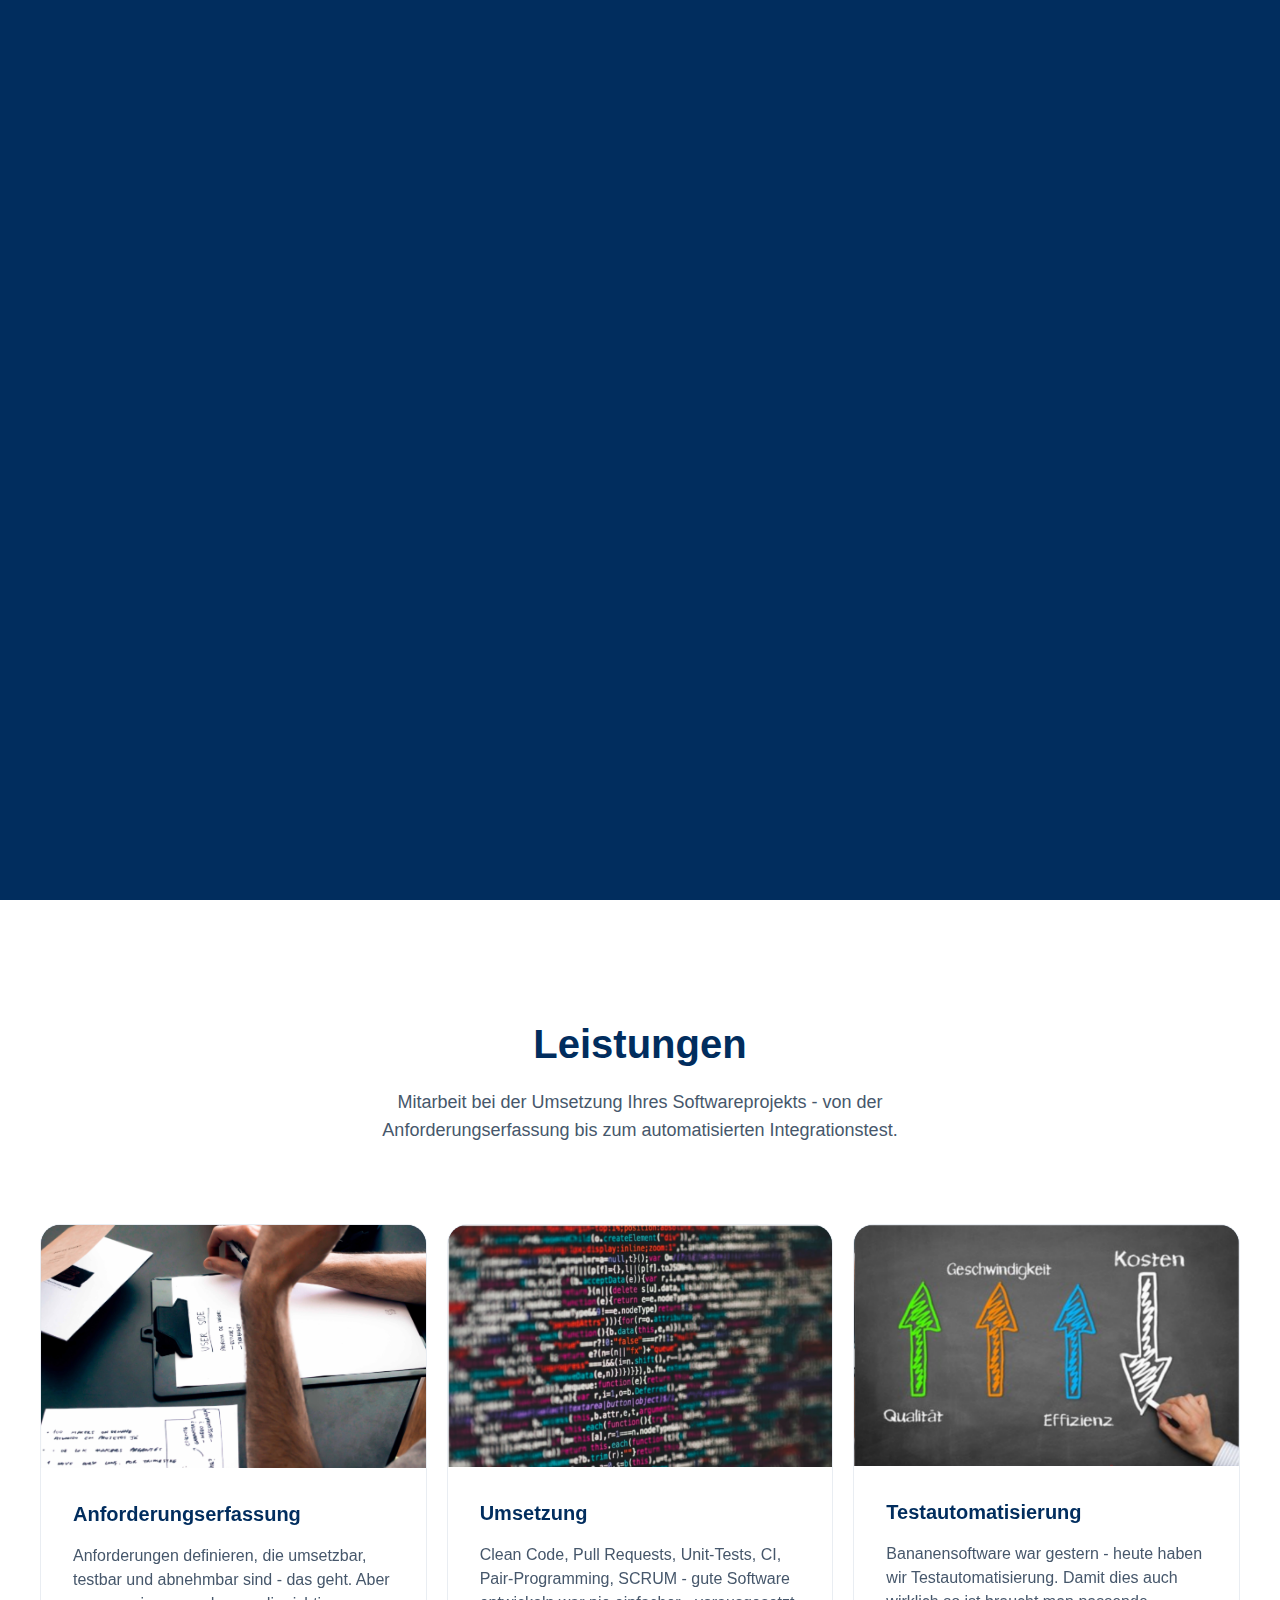
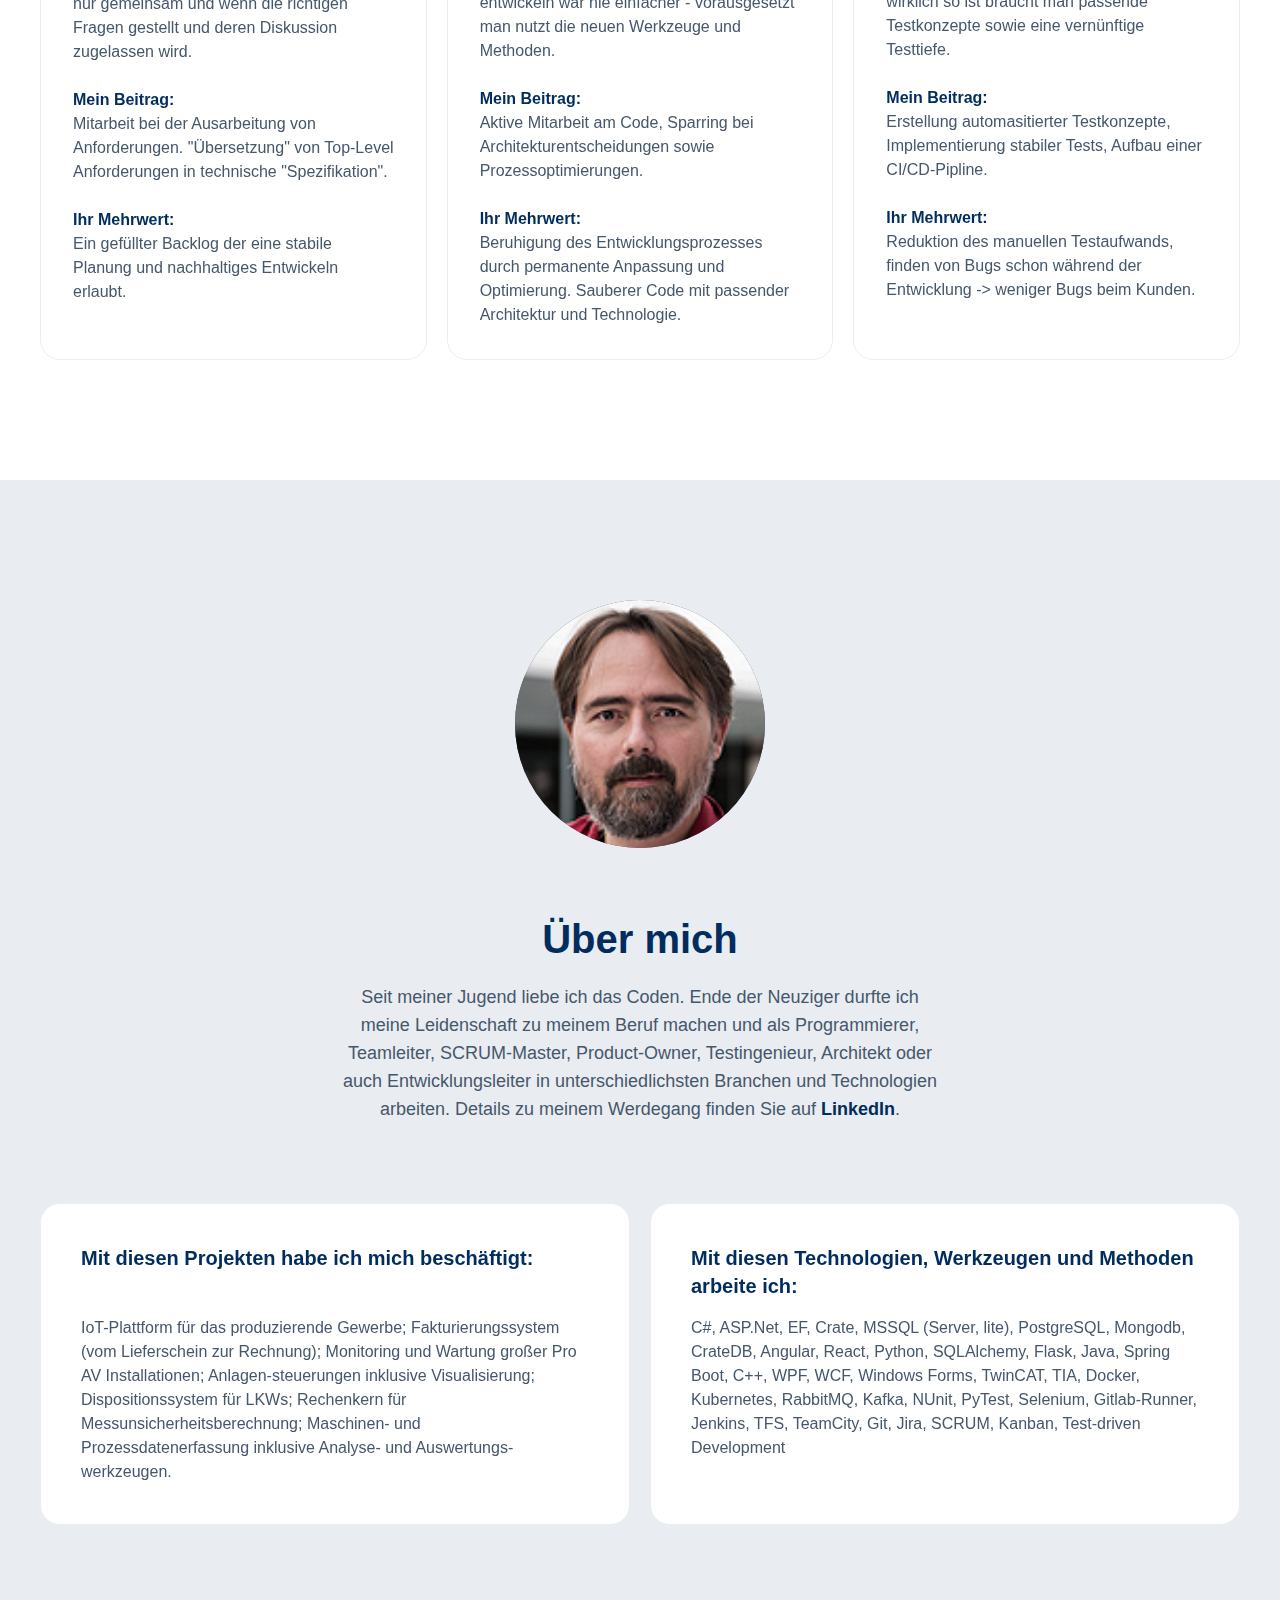
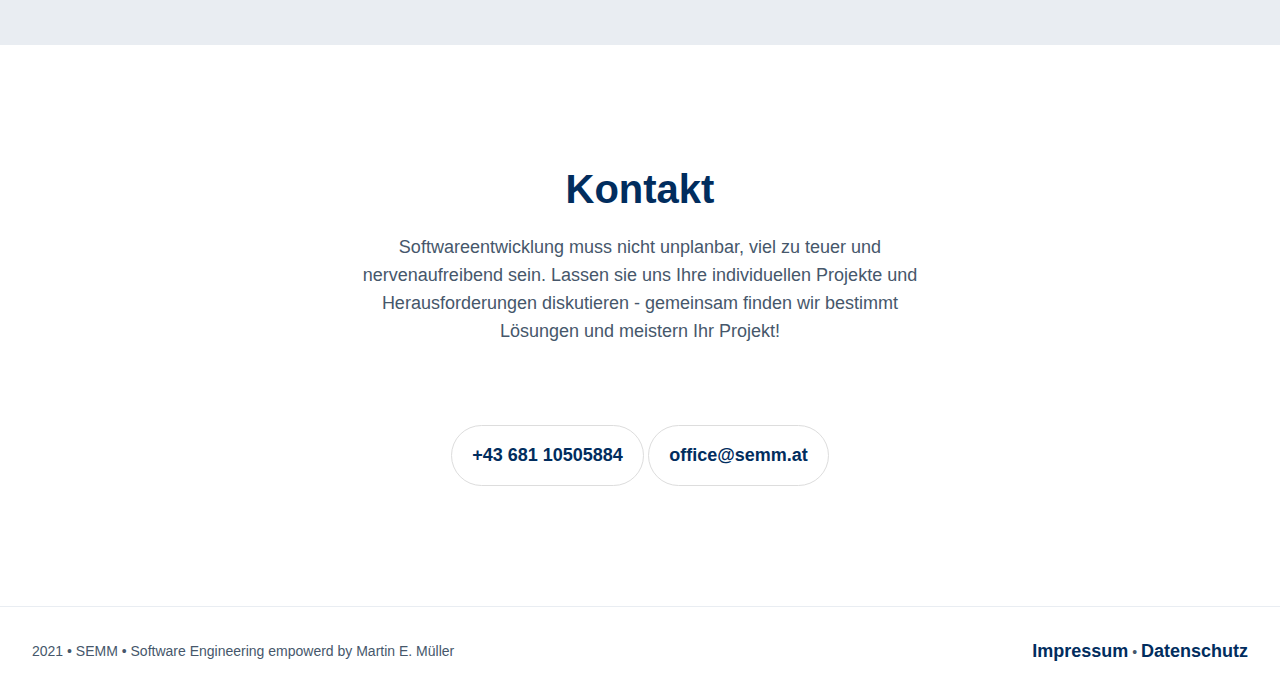
==== commit dfb69847: "Foto updated" ====
--- a/index.html
+++ b/index.html
@@ -169,7 +169,7 @@
 		</section>
 		<section id="about">
 			<div class="center-block clearfix">
-				<img src="./images/mmueller.png" alt="Photo Martin Mueller">
+				<img src="./images/image832-3.png" alt="Photo Martin Mueller">
 				<h2>
 					Über mich
 				</h2>
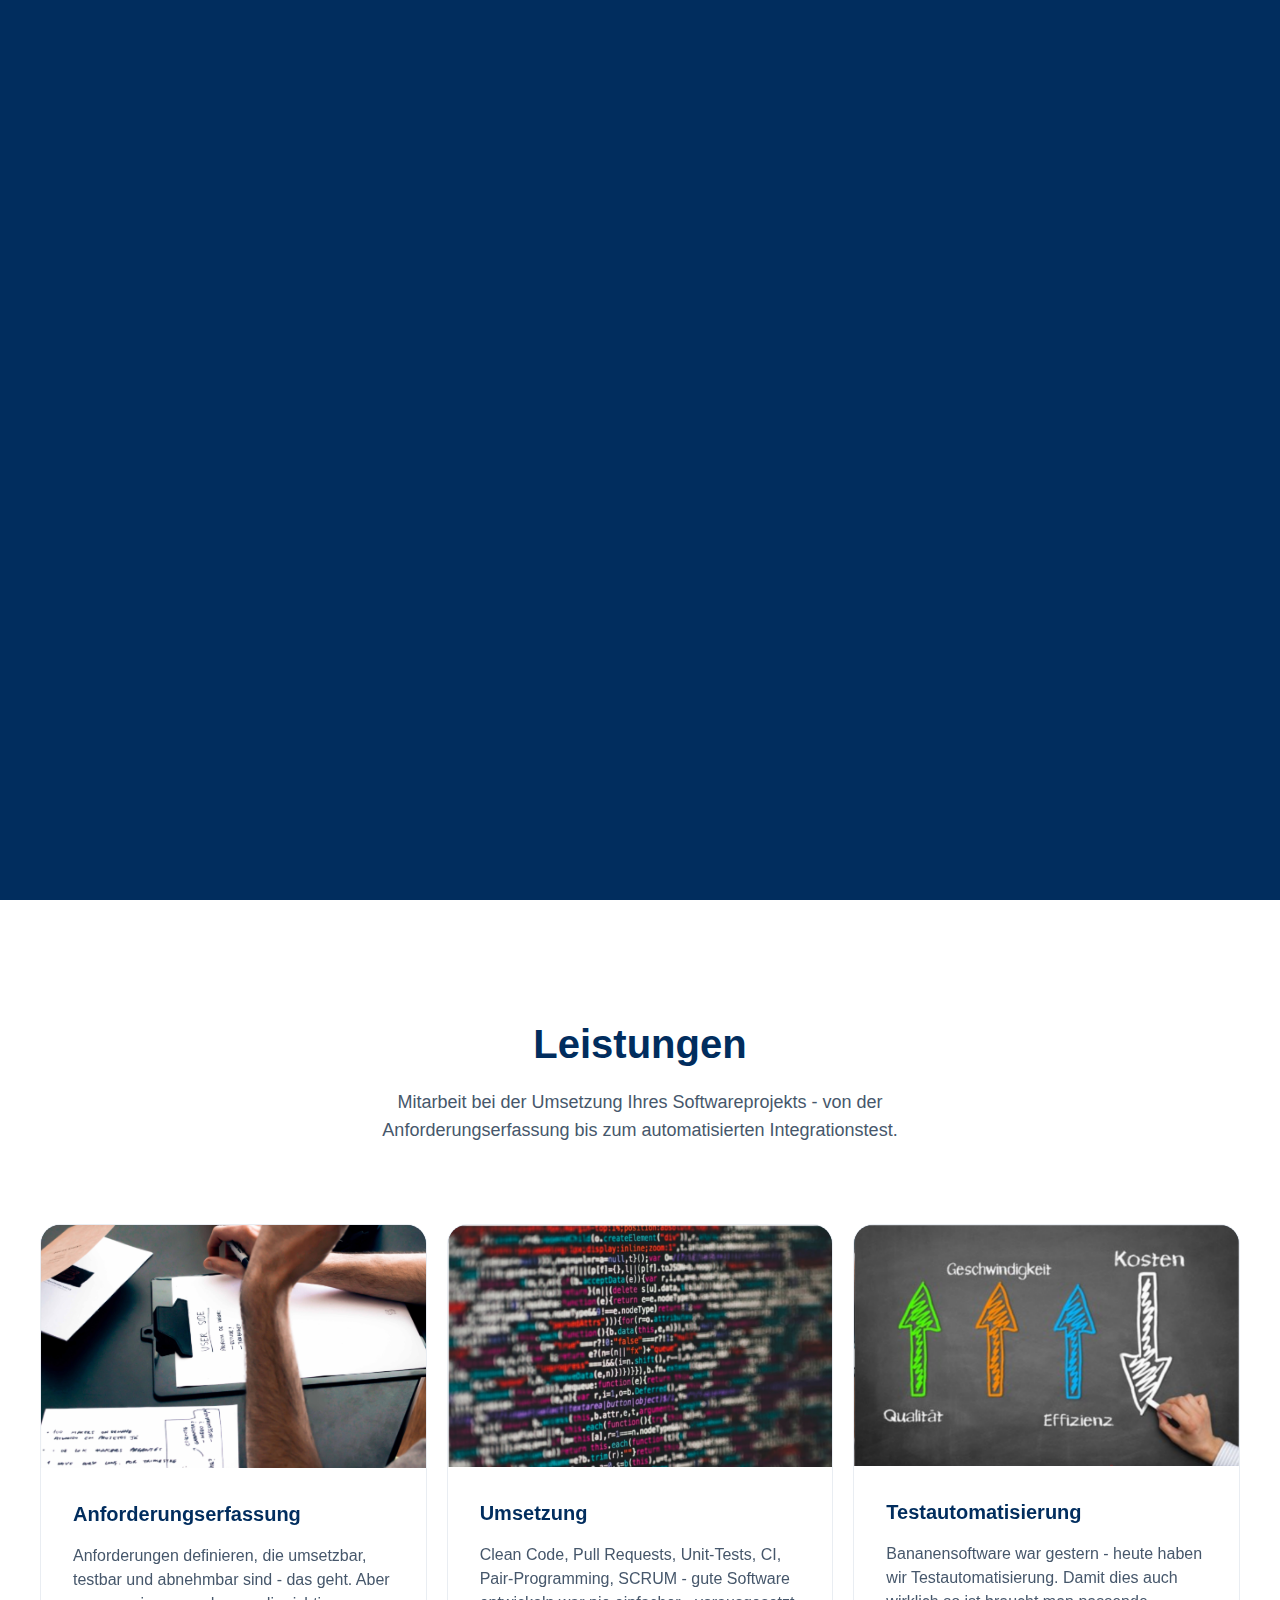
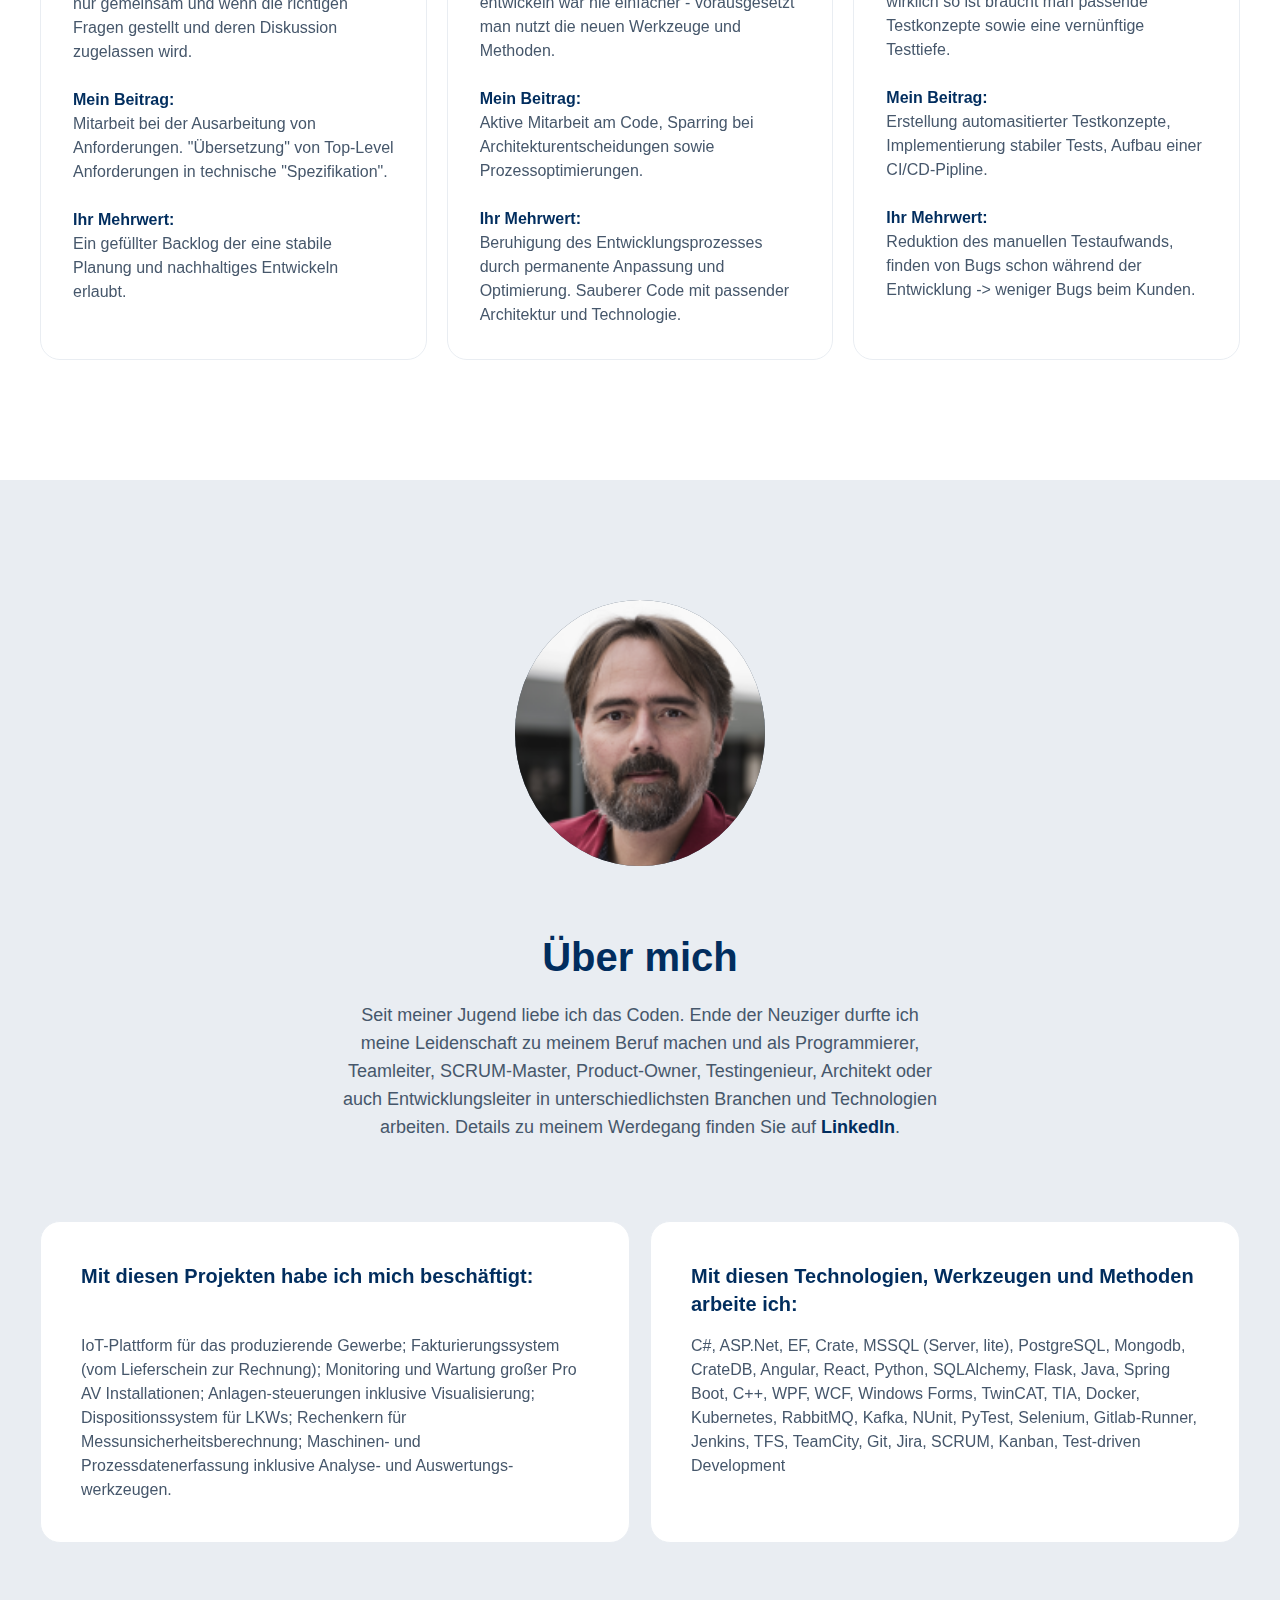
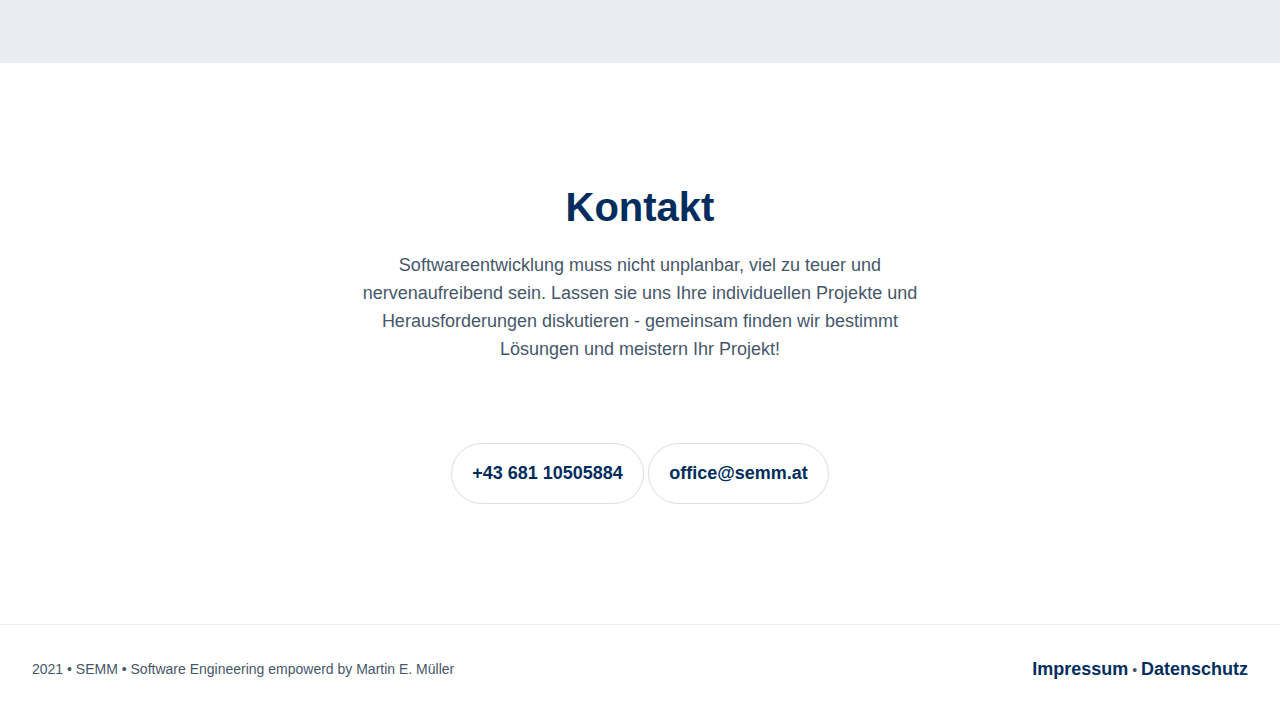
==== commit 8959a234: "Change Foto" ====
--- a/index.html
+++ b/index.html
@@ -169,7 +169,7 @@
 		</section>
 		<section id="about">
 			<div class="center-block clearfix">
-				<img src="./images/image832-3.png" alt="Photo Martin Mueller">
+				<img src="./images/image972.png" alt="Photo Martin Mueller">
 				<h2>
 					Über mich
 				</h2>
